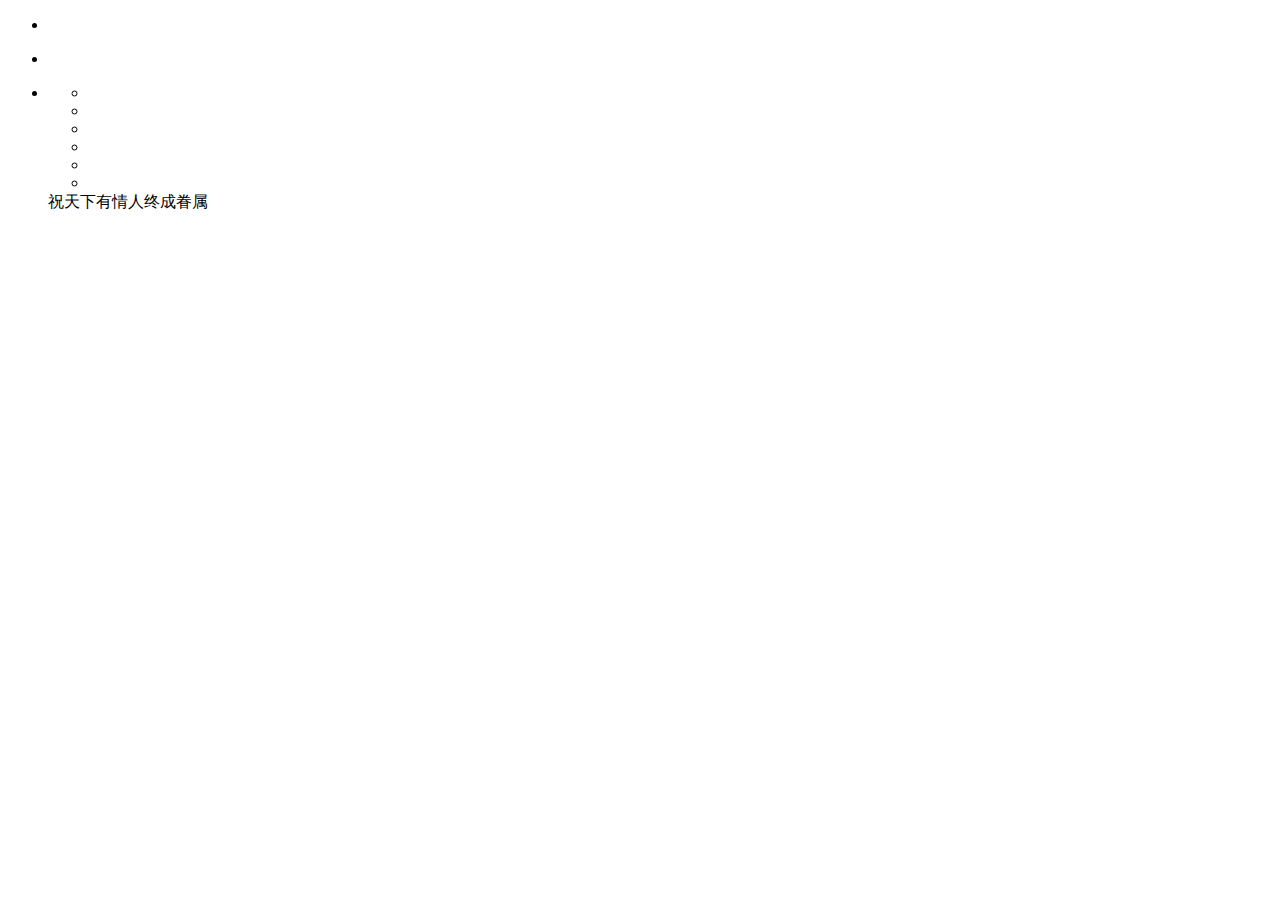
==== index.html @ ffb35e2f "c" ====
<!DOCTYPE html>
<html>
<head>
    <meta http-equiv="Content-type" content="text/html; charset=utf-8" />
    <title>fd</title>

    <link rel='stylesheet' href='css/55c16d94000109f300000000.css' />
    <link rel='stylesheet' href='css/55c16dab0001286100000000.css' />
    <link rel='stylesheet' href='css/55c16dc00001fa1a00000000.css' />
    <link rel='stylesheet' href='css/55c16dda0001113100000000.css' />

    <script type="text/javascript" src="js/55ac9a860001a6c500000000.js"></script>
    <script type="text/javascript" src="js/55ac9ea30001ace700000000.js"></script>
    <script type="text/javascript" src="js/55c16c910001e21b00000000.js"></script>

</head>

<body>
<div id='content'>
    <ul class='content-wrap'>
        <!-- 第一副画面 -->
        <li>
            <!-- 背景图 -->
            <div class="a_background">
                <div class="a_background_top"></div>
                <div class="a_background_middle"></div>
                <div class="a_background_botton"></div>
            </div>
            <!-- 云 -->
            <div class="cloudArea">
                <div class="cloud cloud1"></div>
                <div class="cloud cloud2"></div>
            </div>
            <!-- 太阳 -->
            <div id="sun"></div>
        </li>
        <!-- 第二副画面 -->
        <li>
            <!-- 背景图 -->
            <div class="b_background"></div>
            <div class="b_background_preload"></div>
            <!-- 商店 -->
            <div class="shop">
                <div class="door">
                    <div class="door-left"></div>
                    <div class="door-right"></div>
                </div>
                <!-- 灯 -->
                <div class="lamp"></div>
            </div>
            <!-- 鸟 -->
            <div class="bird"></div>
        </li>
        <!-- 第三副画面 -->
        <li>
            <!-- 背景图 -->
            <div class="c_background">
                <div class="c_background_top"></div>
                <div class="c_background_middle"></div>
                <div class="c_background_botton"></div>
            </div>
            <!-- 小女孩 -->
            <div class="girl"></div>
            <div class="bridge-bottom">
                <div class="water">
                    <div id="water1" class="water_1"></div>
                    <div id="water2" class="water_2"></div>
                    <div id="water3" class="water_3"></div>
                    <div id="water4" class="water_4"></div>
                </div>
            </div>
            <!-- 星星 -->
            <ul class="stars">
                <li class="stars1"></li>
                <li class="stars2"></li>
                <li class="stars3"></li>
                <li class="stars4"></li>
                <li class="stars5"></li>
                <li class="stars6"></li>
            </ul>
            <!-- 慕课网logo图 -->
            <div class="logo">祝天下有情人终成眷属</div>
            <div><a href="html/ani.html"></a></div>
        </li>
    </ul>
    <!-- 雪花 -->
    <div id="snowflake"></div>
    <!-- 小男孩 -->
    <div id="boy" class="charector"></div>
</div>


</body>
</html>
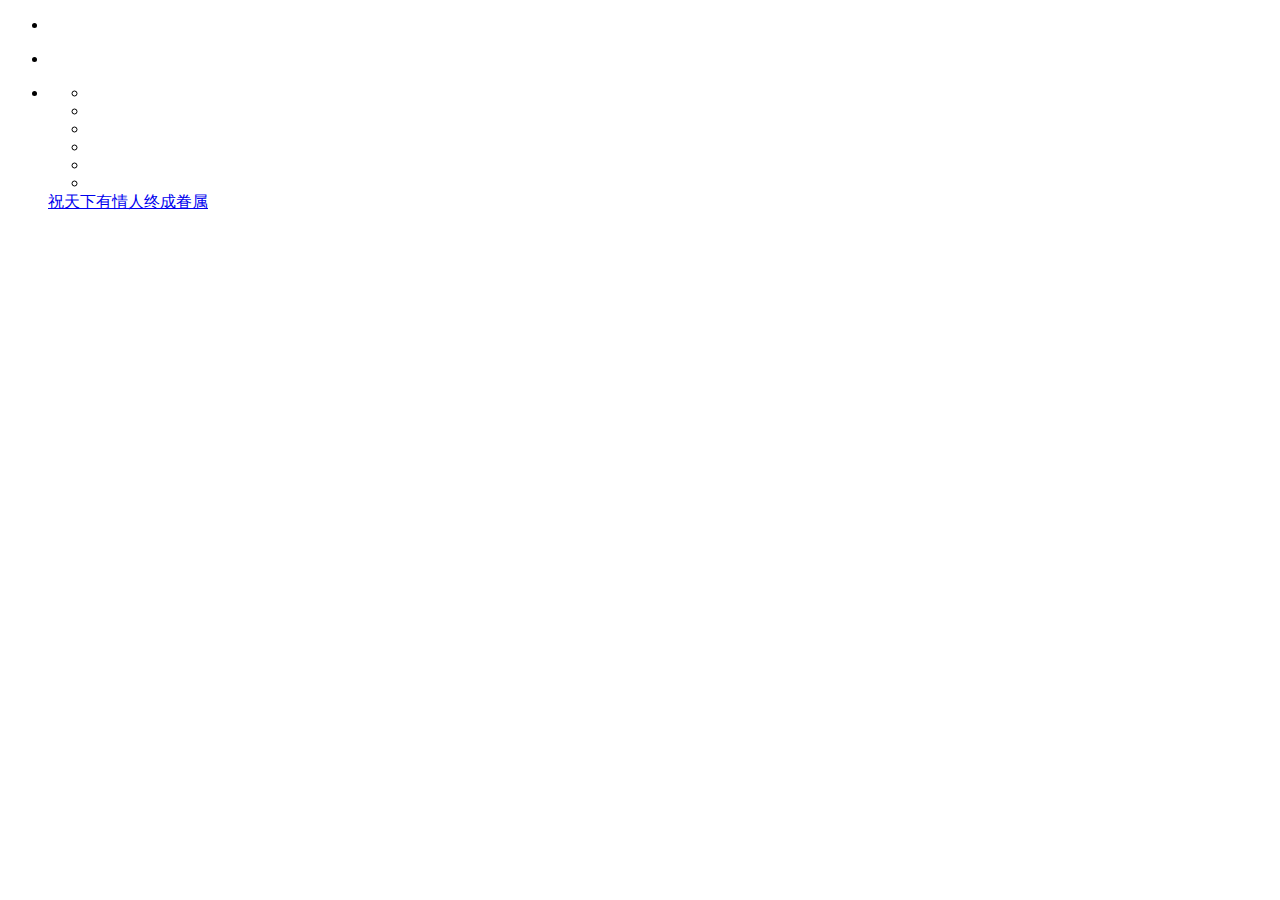
==== commit 30056222: "cc" ====
--- a/index.html
+++ b/index.html
@@ -79,8 +79,7 @@
                 <li class="stars6"></li>
             </ul>
             <!-- 慕课网logo图 -->
-            <div class="logo">祝天下有情人终成眷属</div>
-            <div><a href="html/ani.html"></a></div>
+            <div class="logo"><a href="html/ani.html">祝天下有情人终成眷属</a></div>
         </li>
     </ul>
     <!-- 雪花 -->
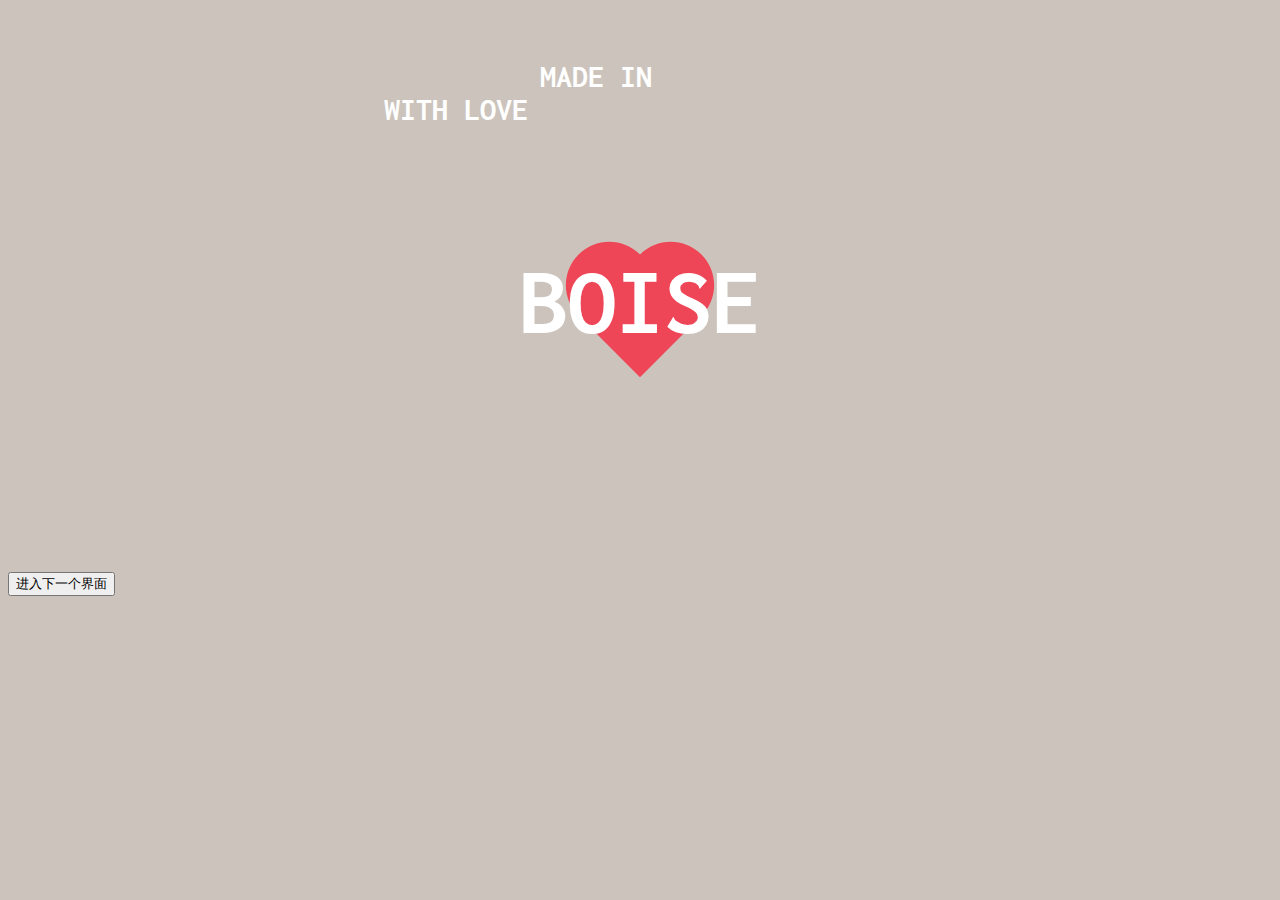
==== commit 9fa2283d: "添加文件" ====
--- a/index.html
+++ b/index.html
@@ -1,93 +1,48 @@
 <!DOCTYPE html>
-<html>
+<html lang="en">
 <head>
-    <meta http-equiv="Content-type" content="text/html; charset=utf-8" />
-    <title>fd</title>
+    <meta charset="UTF-8">
+    <meta http-equiv="X-UA-Compatible" content="IE=edge,chrome=1" />
+    <meta name="renderer" content="webkit" />
+    <meta name="viewport" content="width=device-width, initial-scale=1.0">
+    <meta property="og:image" content="http://cyrill.win/LoveWD/images/favicon.ico" />
+    <title>你好</title>
 
-    <link rel='stylesheet' href='css/55c16d94000109f300000000.css' />
-    <link rel='stylesheet' href='css/55c16dab0001286100000000.css' />
-    <link rel='stylesheet' href='css/55c16dc00001fa1a00000000.css' />
-    <link rel='stylesheet' href='css/55c16dda0001113100000000.css' />
+    <link rel="stylesheet" href="css/style.css" type="text/css">
+    <script src="js/prefixfree.min.js"></script>
+</head>
+<body>
 
-    <script type="text/javascript" src="js/55ac9a860001a6c500000000.js"></script>
-    <script type="text/javascript" src="js/55ac9ea30001ace700000000.js"></script>
-    <script type="text/javascript" src="js/55c16c910001e21b00000000.js"></script>
-
-</head>
-
-<body>
-<div id='content'>
-    <ul class='content-wrap'>
-        <!-- 第一副画面 -->
-        <li>
-            <!-- 背景图 -->
-            <div class="a_background">
-                <div class="a_background_top"></div>
-                <div class="a_background_middle"></div>
-                <div class="a_background_botton"></div>
-            </div>
-            <!-- 云 -->
-            <div class="cloudArea">
-                <div class="cloud cloud1"></div>
-                <div class="cloud cloud2"></div>
-            </div>
-            <!-- 太阳 -->
-            <div id="sun"></div>
-        </li>
-        <!-- 第二副画面 -->
-        <li>
-            <!-- 背景图 -->
-            <div class="b_background"></div>
-            <div class="b_background_preload"></div>
-            <!-- 商店 -->
-            <div class="shop">
-                <div class="door">
-                    <div class="door-left"></div>
-                    <div class="door-right"></div>
-                </div>
-                <!-- 灯 -->
-                <div class="lamp"></div>
-            </div>
-            <!-- 鸟 -->
-            <div class="bird"></div>
-        </li>
-        <!-- 第三副画面 -->
-        <li>
-            <!-- 背景图 -->
-            <div class="c_background">
-                <div class="c_background_top"></div>
-                <div class="c_background_middle"></div>
-                <div class="c_background_botton"></div>
-            </div>
-            <!-- 小女孩 -->
-            <div class="girl"></div>
-            <div class="bridge-bottom">
-                <div class="water">
-                    <div id="water1" class="water_1"></div>
-                    <div id="water2" class="water_2"></div>
-                    <div id="water3" class="water_3"></div>
-                    <div id="water4" class="water_4"></div>
-                </div>
-            </div>
-            <!-- 星星 -->
-            <ul class="stars">
-                <li class="stars1"></li>
-                <li class="stars2"></li>
-                <li class="stars3"></li>
-                <li class="stars4"></li>
-                <li class="stars5"></li>
-                <li class="stars6"></li>
-            </ul>
-            <!-- 慕课网logo图 -->
-            <div class="logo"><a href="html/ani.html">祝天下有情人终成眷属</a></div>
-        </li>
-    </ul>
-    <!-- 雪花 -->
-    <div id="snowflake"></div>
-    <!-- 小男孩 -->
-    <div id="boy" class="charector"></div>
+<div class="container bg">
+    <div class="hometown">
+        <div class="heart"></div>
+        <div id="top">Made in</div>
+        <div class="city">Boise</div>
+        <div id="bottom">With love</div>
+    </div>
 </div>
 
+<button id="btn1" type="button" >进入下一个界面</button>
 
+</div>
+<div style="text-align:center;clear:both">
+    <script src="/gg_bd_ad_720x90.js" type="text/javascript"></script>
+    <script src="/follow.js" type="text/javascript"></script>
+</div>
+<script src='js/jquery.js'></script>
+<script src='js/jquery.lettering.js'></script>
+
+<script src="js/index.js"></script>
+
+<script>
+
+    window.onload = function () {
+        var aBtn = document.getElementById("btn1");
+        aBtn.onclick = function () {
+            window.location.href="ani.html";
+        }
+    };
+
+</script>
 </body>
-</html>+</html>
--- a/css/style.css
+++ b/css/style.css
@@ -0,0 +1,177 @@
+@import url(http://fonts.googleapis.com/css?family=Inconsolata:400,700);
+@import url(http://fonts.googleapis.com/css?family=Hammersmith+One);
+
+body {
+  background-color: #ccc4bc;
+}
+.container {
+  width: 512px;
+  height: 512px;
+  margin: auto;
+  margin-top: 60px;
+}
+
+.heart {
+  z-index: 1;
+  width: 150px;
+  height: 150px;
+  position: absolute;
+  top: 50%;
+  margin-top: -75px;
+  left: 50%;
+  margin-left: -75px;
+  background-size: 100%;
+  background-repeat: no-repeat;
+  background-image:url("[data-uri]");
+}
+.hometown {
+  font-family:'Inconsolata', sans-serif;
+  font-weight: bold;
+  font-size: 2.0em;
+  text-transform: uppercase;
+  position: relative;
+  z-index: 1;
+  width: 512px;
+  height: 512px;
+  color: #FFF;
+}
+#top {
+  width: 200px;
+  margin: auto;
+  position: relative;
+}
+#top span {
+  height: 350px;
+  position: absolute;
+  width: 20px;
+  left: 50%;
+  margin-left: -10px;
+  top: 110px;
+}
+.char1 {
+	transform: rotate(-36deg);
+}
+.char2 {
+	transform: rotate(-24deg);
+}
+.char3 {
+	transform: rotate(-12deg);
+}
+.char4 {
+	transform: rotate(0deg);
+}
+.char5 {
+	transform: rotate(12deg);
+}
+.char6 {
+	transform: rotate(24deg);
+}
+.char7 {
+	transform: rotate(36deg);
+}
+
+
+#bottom span {
+  height: 350px;
+  line-height: 700px;
+  position: absolute;
+  width: 20px;
+  left: 50%;
+  margin-left: -10px;
+  top: 10px;
+}
+
+#bottom .char1 {
+	transform: rotate(36deg);
+}
+#bottom .char2 {
+	transform: rotate(27deg);
+}
+#bottom .char3 {
+	transform: rotate(18deg);
+}
+#bottom .char4 {
+	transform: rotate(9deg);
+}
+#bottom .char5 {
+	transform: rotate(0deg);
+}
+#bottom .char6 {
+	transform: rotate(-9deg);
+}
+#bottom .char7 {
+	transform: rotate(-18deg);
+}
+#bottom .char8 {
+	transform: rotate(-27deg);
+}
+#bottom .char9 {
+	transform: rotate(-36deg);
+}
+
+
+.city {
+  /*font-family:"Hammersmith One";*/
+  display: inline-block;
+  width: 100%;
+  height: 300px;
+  padding-top: 45px;
+  text-align: center;
+  font-size: 3.0em;
+  z-index: 100;
+  position: absolute;
+  top: 50%;
+  margin-top: -110px;
+}
+
+
+.heart {
+  animation: HEARTBEAT 2.5s infinite;
+}
+#top span {
+  animation: BOUNCE 2.5s infinite;
+}
+
+@keyframes HEARTBEAT {
+  0% {
+    transform: scale(1);
+  }
+  5% {
+    transform: scale(1.3);
+  }
+  10% {
+    transform: scale(1.1);
+  }
+  15% {
+    transform: scale(1.5);
+  }
+  50% {
+    transform: scale(1);
+  }
+  100% {
+    transform: scale(1);
+  }
+}
+@keyframes BOUNCE {
+  0% {
+    top: 110px;
+  }
+  10% {
+    top: 80px;
+  }
+  15% {
+    top: 85px;
+  }
+  20% {
+    top: 70px;
+  }
+  75% {
+    top: 110px;
+  }
+  100% {
+    top: 110px;
+  }
+}
+
+
+
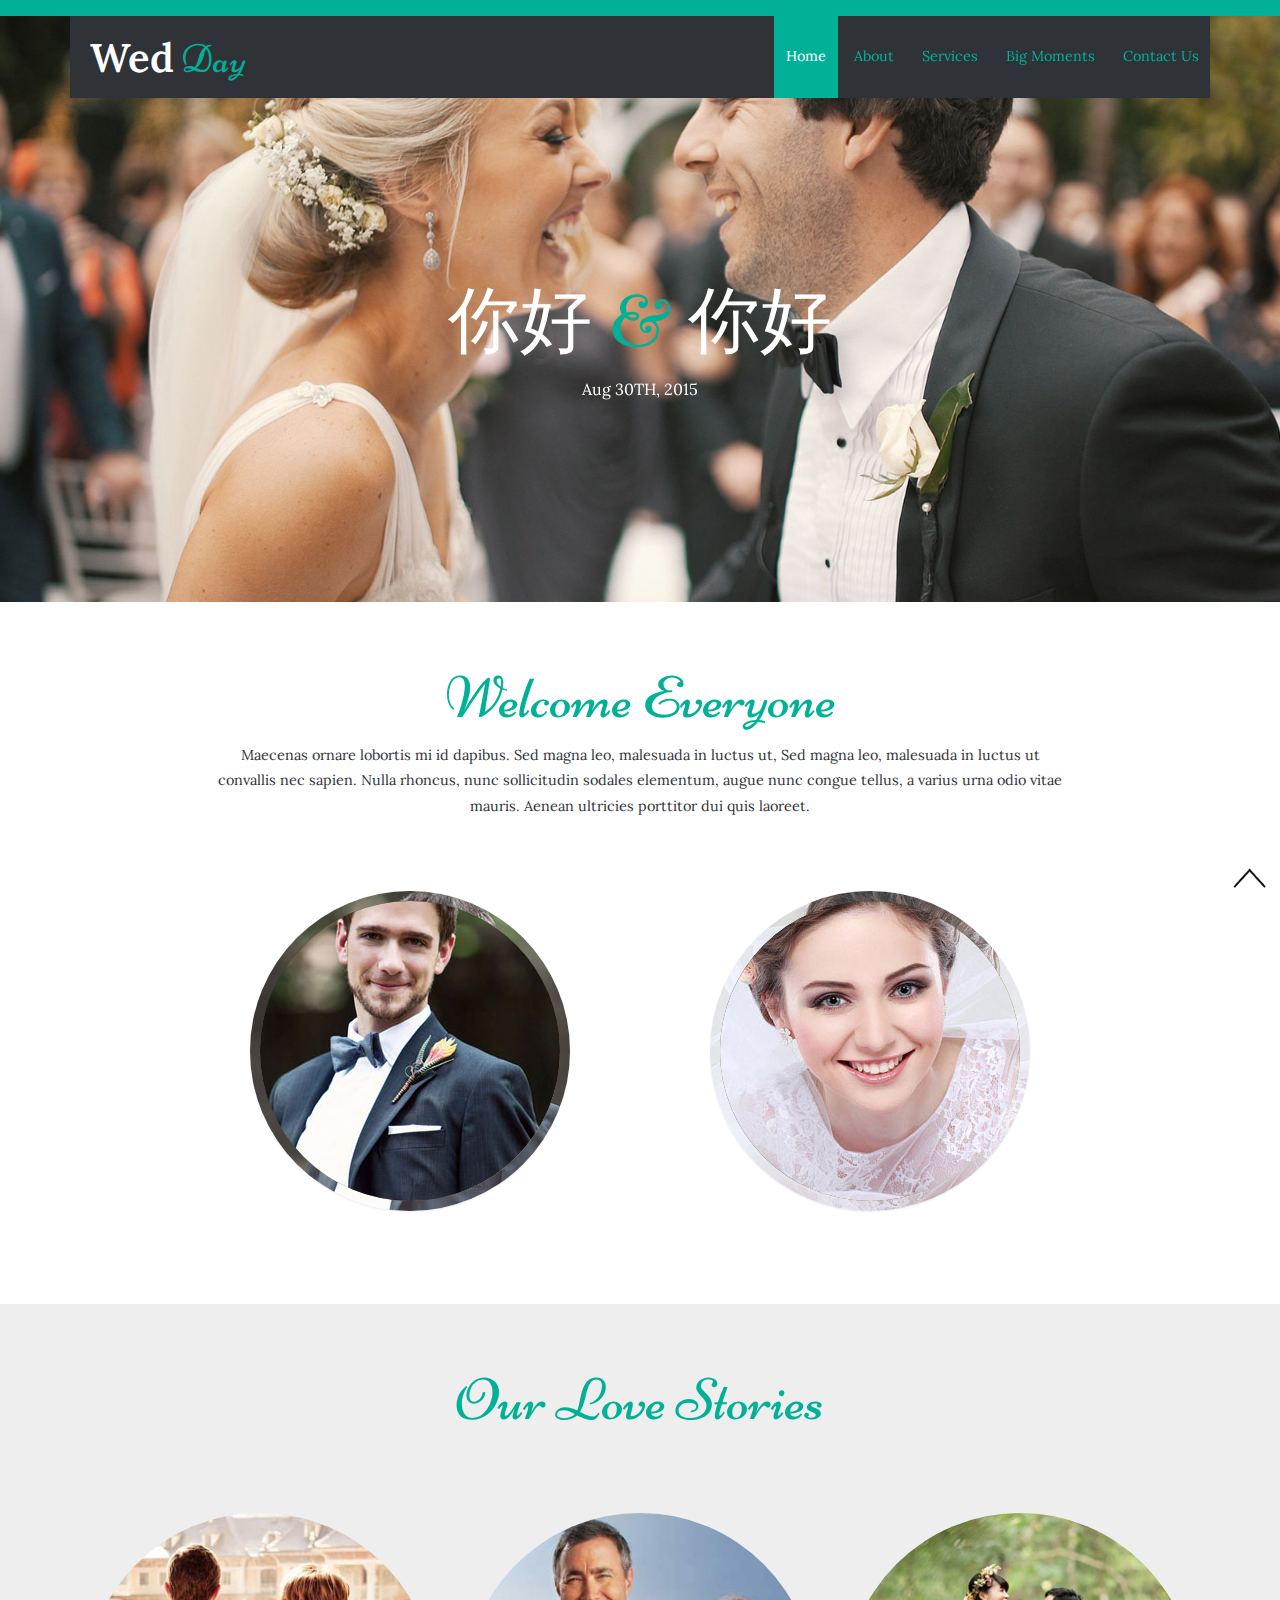
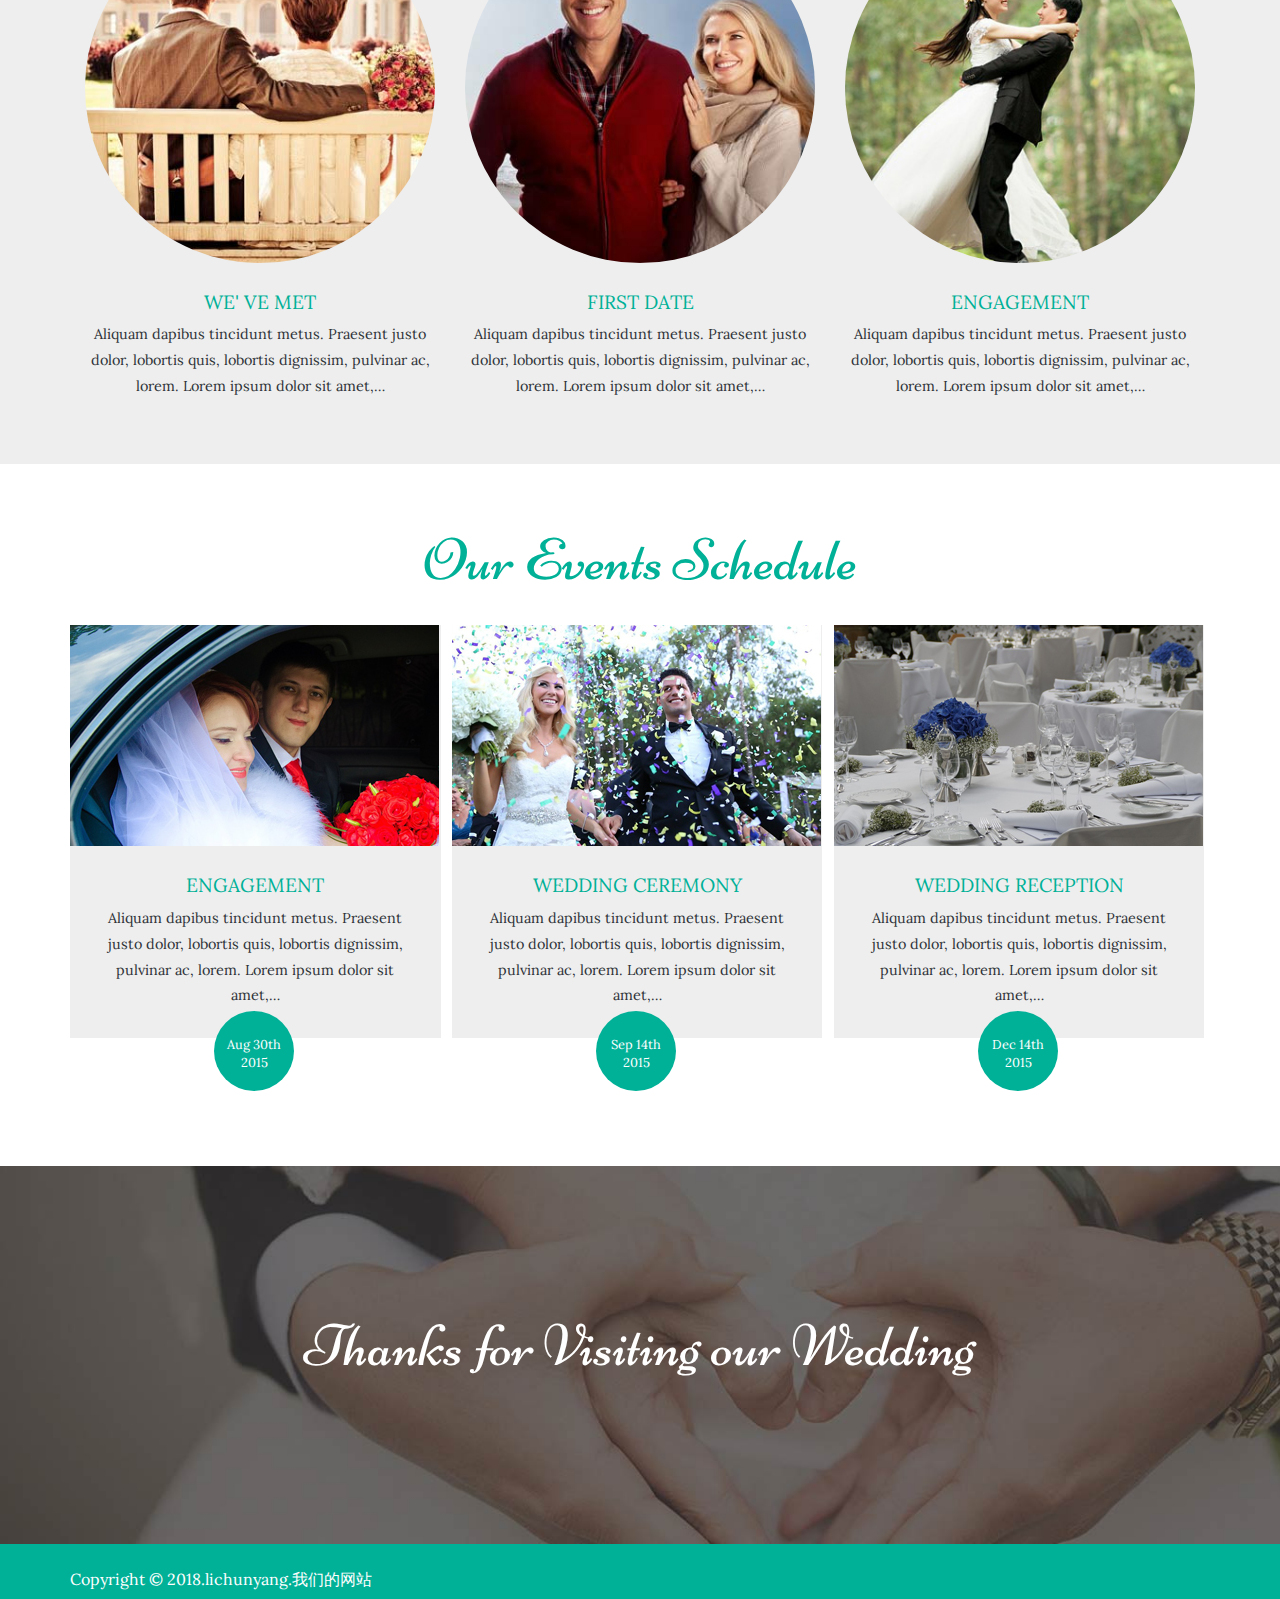
==== commit d743952f: "change" ====
--- a/index.html
+++ b/index.html
@@ -1,48 +1,234 @@
-<!DOCTYPE html>
-<html lang="en">
-<head>
-    <meta charset="UTF-8">
-    <meta http-equiv="X-UA-Compatible" content="IE=edge,chrome=1" />
-    <meta name="renderer" content="webkit" />
-    <meta name="viewport" content="width=device-width, initial-scale=1.0">
-    <meta property="og:image" content="http://cyrill.win/LoveWD/images/favicon.ico" />
-    <title>你好</title>
-
-    <link rel="stylesheet" href="css/style.css" type="text/css">
-    <script src="js/prefixfree.min.js"></script>
-</head>
-<body>
-
-<div class="container bg">
-    <div class="hometown">
-        <div class="heart"></div>
-        <div id="top">Made in</div>
-        <div class="city">Boise</div>
-        <div id="bottom">With love</div>
-    </div>
-</div>
-
-<button id="btn1" type="button" >进入下一个界面</button>
-
-</div>
-<div style="text-align:center;clear:both">
-    <script src="/gg_bd_ad_720x90.js" type="text/javascript"></script>
-    <script src="/follow.js" type="text/javascript"></script>
-</div>
-<script src='js/jquery.js'></script>
-<script src='js/jquery.lettering.js'></script>
-
-<script src="js/index.js"></script>
-
-<script>
-
-    window.onload = function () {
-        var aBtn = document.getElementById("btn1");
-        aBtn.onclick = function () {
-            window.location.href="ani.html";
-        }
-    };
-
-</script>
-</body>
-</html>
+<!DOCTYPE HTML>
+<html>
+<head>
+<title>Home</title>
+<meta name="viewport" content="width=device-width, initial-scale=1">
+<meta http-equiv="Content-Type" content="text/html; charset=utf-8" />
+<meta name="keywords" content="Wed Day Responsive web template, Bootstrap Web Templates, Flat Web Templates, Andriod Compatible web template, 
+Smartphone Compatible web template, free webdesigns for Nokia, Samsung, LG, SonyErricsson, Motorola web design" />
+<script type="applijewelleryion/x-javascript"> addEventListener("load", function() { setTimeout(hideURLbar, 0); }, false); function hideURLbar(){ window.scrollTo(0,1); } </script>
+<link href="css/bootstrap.css" rel='stylesheet' type='text/css' />
+<!-- Custom Theme files -->
+<link href="css/style.css" rel='stylesheet' type='text/css' />	
+<script src="js/jquery-1.11.1.min.js"></script>
+<!--webfonts-->
+  <link href='http://fonts.useso.com/css?family=Lora:400,400italic|Niconne' rel='stylesheet' type='text/css'>
+<!--//webfonts-->
+</head>
+<body>
+<!--start-home-->
+<!-- header -->	
+	<div class="header" id="home">
+
+	</div>
+<!-- //header -->
+<!-- banner -->
+<div class="banner">
+		<div class="container">
+			<div class="banner-navigation">
+					<div class="logo">
+						<a href="index.html"><h1>Wed<span> Day</span></h1></a>
+					</div>
+					<span class="menu"></span>
+						<div class="top-menu">
+								<ul class="nav">
+									<li class="hvr-sweep-to-bottom cap"><a href="index.html">Home</a></li>
+									<li class="hvr-sweep-to-bottom"><a href="about.html">About</a></li>
+									<li class="hvr-sweep-to-bottom"><a href="typography.html">Services</a></li>
+									<li class="hvr-sweep-to-bottom"><a href="moments.html">Big Moments</a></li>
+									<li class="hvr-sweep-to-bottom"><a href="contact.html">Contact Us</a></li>
+								</ul>
+								<div class="clearfix"></div>
+						</div>
+					<!--script-for-menu-->
+								<script>
+									$("span.menu").click(function(){
+										$(".top-menu ul").slideToggle("slow" , function(){
+										});
+									});
+								</script>
+					<!--script-for-menu-->
+
+				<div class="clearfix"></div>
+			</div>
+				<div  id="top" class="callbacks_container">
+					<ul class="rslides" id="slider4">
+							<li>
+								<div class="banner-info">
+									<h3>你好 <lable>&</lable> 你好</h3>
+									<p>Aug 30TH, 2015</p>
+								</div>
+							</li>
+							<!--<li>-->
+								<!--<div class="banner-info">-->
+								<!---->
+									<!--<h3>David <lable>&</lable> Mary</h3>-->
+									<!--<p>Nov 10TH, 2015</p>-->
+								<!--</div>-->
+							<!--</li>-->
+							<!--<li>-->
+								<!--<div class="banner-info">-->
+									<!--<h3>Adams <lable>&</lable> Eve</h3>-->
+									<!--<p>Mar 30TH, 2016</p>-->
+								<!--</div>								-->
+							<!--</li>-->
+						 </ul>
+					</div>
+					<!--- banner Slider starts Here --->
+	  			<script src="js/responsiveslides.min.js"></script>
+			 <script>
+			    // You can also use "$(window).load(function() {"
+			    $(function () {
+			      // Slideshow 4
+			      $("#slider4").responsiveSlides({
+			        auto: true,
+			        pager: true,
+			        nav: true,
+			        speed: 500,
+			        namespace: "callbacks",
+			        before: function () {
+			          $('.events').append("<li>before event fired.</li>");
+			        },
+			        after: function () {
+			          $('.events').append("<li>after event fired.</li>");
+			        }
+			      });
+			
+			    });
+			  </script>
+			<!----//End-slider-script---->
+		</div>
+	</div>
+<!--//banner-->
+	<!--/welcome-->
+	<div class="welcome-section">
+		<div class="container">
+		   <h2>Welcome Everyone</h2>
+		   <p>Maecenas ornare lobortis mi id dapibus. Sed magna leo, malesuada in luctus ut, Sed magna leo, malesuada in luctus ut convallis nec sapien. Nulla rhoncus, nunc sollicitudin sodales elementum, augue nunc congue tellus, a varius urna odio vitae mauris. Aenean ultricies porttitor dui quis laoreet.</p>
+			<div class="welcome-grids">
+			<ul class="ch-grid">
+					<li>
+						<div class="col-md-6 ch-item ch-img-1">				
+							<div class="ch-info-wrap">
+								<div class="ch-info">
+									<div class="ch-info-front ch-img-1"></div>
+									<div class="ch-info-back">
+										<h4>Michael</h4>
+										<h5>Groom</h5>
+									</div>	
+								</div>
+							</div>
+						</div>
+					</li>
+					<li>
+						<div class="col-md-6 ch-item ch-img-2">
+							<div class="ch-info-wrap">
+								<div class="ch-info">
+									<div class="ch-info-front ch-img-2"></div>
+									<div class="ch-info-back">
+										<h4>Annie</h4>
+										<h5>Bride</h5>
+									</div>
+								</div>
+							</div>
+						</div>
+					</li>
+				</ul>
+				<div class="clearfix"></div>
+			</div>
+		</div>
+	</div>
+	<div class="story-section">
+		<div class="container">
+		       <h3>Our Love Stories</h3>
+			<div class="story-grids">
+				<div class="col-md-4 story-grid">
+					 <img src="images/story1.jpg" class="img-responsive" alt="" />
+					 <h4>WE' VE MET</h4>
+					<p>Aliquam dapibus tincidunt metus. Praesent justo dolor, lobortis quis, lobortis dignissim, pulvinar ac, lorem. Lorem ipsum dolor sit amet,…</p>
+				</div>
+				<div class="col-md-4 story-grid">
+					 <img src="images/story2.jpg" class="img-responsive" alt="" />
+					 <h4>FIRST DATE</h4>
+					<p>Aliquam dapibus tincidunt metus. Praesent justo dolor, lobortis quis, lobortis dignissim, pulvinar ac, lorem. Lorem ipsum dolor sit amet,…</p>
+				</div>
+				<div class="col-md-4 story-grid">
+					 <img src="images/story3.jpg" class="img-responsive" alt="" />
+					 <h4>ENGAGEMENT</h4>
+					<p>Aliquam dapibus tincidunt metus. Praesent justo dolor, lobortis quis, lobortis dignissim, pulvinar ac, lorem. Lorem ipsum dolor sit amet,…</p>
+				</div>
+				<div class="clearfix"></div>
+		   </div>
+		</div>
+	</div>
+<!--/event-section-->
+       <div class="event-section">
+		<div class="container">
+		    <h3>Our Events Schedule</h3>
+			<div class="event-grids">
+				<div class="col-md-4 event-grid">
+					 <img src="images/e1.jpg" class="img-responsive" alt="" />
+					 <h4>ENGAGEMENT</h4>
+					<p>Aliquam dapibus tincidunt metus. Praesent justo dolor, lobortis quis, lobortis dignissim, pulvinar ac, lorem. Lorem ipsum dolor sit amet,…</p>
+					<span class="event-date">Aug 30th <span class="event-year">2015</span></span>
+				</div>
+				<div class="col-md-4 event-grid">
+					 <img src="images/e2.jpg" class="img-responsive" alt="" />
+					 <h4>WEDDING CEREMONY</h4>
+					<p>Aliquam dapibus tincidunt metus. Praesent justo dolor, lobortis quis, lobortis dignissim, pulvinar ac, lorem. Lorem ipsum dolor sit amet,…</p>
+					<span class="event-date">Sep 14th <span class="event-year">2015</span></span>
+				</div>
+				<div class="col-md-4 event-grid lost">
+					 <img src="images/e3.jpg" class="img-responsive" alt="" />
+					 <h4>WEDDING RECEPTION</h4>
+					<p>Aliquam dapibus tincidunt metus. Praesent justo dolor, lobortis quis, lobortis dignissim, pulvinar ac, lorem. Lorem ipsum dolor sit amet,…</p>
+					<span class="event-date">Dec 14th <span class="event-year">2015</span></span>
+				</div>
+				<div class="clearfix"></div>
+		   </div>
+		</div>
+	</div>
+<!--/bottom-section-->
+	<div class="bottom-section">
+		<div class="container">
+		    <h3>Thanks for Visiting our Wedding</h3>
+		</div>
+	</div>
+<!--footer-->
+	<div class="footer">
+		  <div class="container">
+			 <div class="copy">
+		              <p>Copyright &copy; 2018.lichunyang.我们的网站</a></p>
+		      </div>
+			<div class="clearfix"></div>
+		 </div>
+	 </div>
+			<!--start-smoth-scrolling-->
+			<script type="text/javascript">
+								jQuery(document).ready(function($) {
+									$(".scroll").click(function(event){		
+										event.preventDefault();
+										$('html,body').animate({scrollTop:$(this.hash).offset().top},1000);
+									});
+								});
+								</script>
+							<!--start-smoth-scrolling-->
+						<script type="text/javascript">
+									$(document).ready(function() {
+										/*
+										var defaults = {
+								  			containerID: 'toTop', // fading element id
+											containerHoverID: 'toTopHover', // fading element hover id
+											scrollSpeed: 1200,
+											easingType: 'linear' 
+								 		};
+										*/
+										
+										$().UItoTop({ easingType: 'easeOutQuart' });
+										
+									});
+								</script>
+		<a href="#home" id="toTop" class="scroll" style="display: block;"> <span id="toTopHover" style="opacity: 1;"> </span></a>
+
+</body>
+</html>--- a/css/style.css
+++ b/css/style.css
@@ -1,177 +1,2495 @@
-@import url(http://fonts.googleapis.com/css?family=Inconsolata:400,700);
-@import url(http://fonts.googleapis.com/css?family=Hammersmith+One);
-
-body {
-  background-color: #ccc4bc;
-}
-.container {
-  width: 512px;
-  height: 512px;
-  margin: auto;
-  margin-top: 60px;
-}
-
-.heart {
-  z-index: 1;
-  width: 150px;
-  height: 150px;
-  position: absolute;
-  top: 50%;
-  margin-top: -75px;
-  left: 50%;
-  margin-left: -75px;
-  background-size: 100%;
-  background-repeat: no-repeat;
-  background-image:url("[data-uri]");
-}
-.hometown {
-  font-family:'Inconsolata', sans-serif;
-  font-weight: bold;
-  font-size: 2.0em;
-  text-transform: uppercase;
-  position: relative;
-  z-index: 1;
-  width: 512px;
-  height: 512px;
-  color: #FFF;
-}
-#top {
-  width: 200px;
-  margin: auto;
-  position: relative;
-}
-#top span {
-  height: 350px;
-  position: absolute;
-  width: 20px;
-  left: 50%;
-  margin-left: -10px;
-  top: 110px;
-}
-.char1 {
-	transform: rotate(-36deg);
-}
-.char2 {
-	transform: rotate(-24deg);
-}
-.char3 {
-	transform: rotate(-12deg);
-}
-.char4 {
-	transform: rotate(0deg);
-}
-.char5 {
-	transform: rotate(12deg);
-}
-.char6 {
-	transform: rotate(24deg);
-}
-.char7 {
-	transform: rotate(36deg);
-}
-
-
-#bottom span {
-  height: 350px;
-  line-height: 700px;
-  position: absolute;
-  width: 20px;
-  left: 50%;
-  margin-left: -10px;
-  top: 10px;
-}
-
-#bottom .char1 {
-	transform: rotate(36deg);
-}
-#bottom .char2 {
-	transform: rotate(27deg);
-}
-#bottom .char3 {
-	transform: rotate(18deg);
-}
-#bottom .char4 {
-	transform: rotate(9deg);
-}
-#bottom .char5 {
-	transform: rotate(0deg);
-}
-#bottom .char6 {
-	transform: rotate(-9deg);
-}
-#bottom .char7 {
-	transform: rotate(-18deg);
-}
-#bottom .char8 {
-	transform: rotate(-27deg);
-}
-#bottom .char9 {
-	transform: rotate(-36deg);
-}
-
-
-.city {
-  /*font-family:"Hammersmith One";*/
-  display: inline-block;
-  width: 100%;
-  height: 300px;
-  padding-top: 45px;
-  text-align: center;
-  font-size: 3.0em;
-  z-index: 100;
-  position: absolute;
-  top: 50%;
-  margin-top: -110px;
-}
-
-
-.heart {
-  animation: HEARTBEAT 2.5s infinite;
-}
-#top span {
-  animation: BOUNCE 2.5s infinite;
-}
-
-@keyframes HEARTBEAT {
-  0% {
-    transform: scale(1);
-  }
-  5% {
-    transform: scale(1.3);
-  }
-  10% {
-    transform: scale(1.1);
-  }
-  15% {
-    transform: scale(1.5);
-  }
-  50% {
-    transform: scale(1);
-  }
-  100% {
-    transform: scale(1);
-  }
-}
-@keyframes BOUNCE {
-  0% {
-    top: 110px;
-  }
-  10% {
-    top: 80px;
-  }
-  15% {
-    top: 85px;
-  }
-  20% {
-    top: 70px;
-  }
-  75% {
-    top: 110px;
-  }
-  100% {
-    top: 110px;
-  }
-}
-
-
-
+/*--
+Author: W3layouts
+Author URL: http://w3layouts.com
+License: Creative Commons Attribution 3.0 Unported
+License URL: http://creativecommons.org/licenses/by/3.0/
+--*/
+html, body{
+font-family: 'Lora', serif;
+	font-size: 100%;
+	background: #FFf;
+}
+body a,.grid_1,plan_1,plan_1.one,plan_1.two,i.icon1, i.icon2, i.icon3, i.icon4, i.icon5, i.icon6 {
+	transition:0.5s all;
+	-webkit-transition:0.5s all;
+	-moz-transition:0.5s all;
+	-o-transition:0.5s all;
+	-ms-transition:0.5s all;
+}
+a:hover{
+ text-decoration:none;
+}
+input[type="button"],input[type="submit"],li.parallelogram{
+	transition:0.5s all;
+	-webkit-transition:0.5s all;
+	-moz-transition:0.5s all;
+	-o-transition:0.5s all;
+	-ms-transition:0.5s all;
+}
+h1,h2,h3,h4,h5,h6{
+	margin:0;			   
+}	
+p{
+	margin:0;
+}
+ul{
+	margin:0;
+	padding:0;
+}
+label{
+	margin:0;
+}
+.logo {
+	float:left;
+}
+.logo a h1{
+ color:#fff;	
+ font-size:2.5em;
+ padding: 0.5em 0.3em 0 0.5em;
+ font-weight:600;
+ font-family: 'Lora', serif;
+ }
+.logo  a h1:hover{
+ color:#fff;	
+ text-decoration:none;
+}
+.logo  a h1 span{
+ color:#00b198;
+ font-family: 'Niconne', cursive;
+ font-weight:400;
+}
+/*-- header --*/
+.header{
+	background: #00b198;
+	padding:0.5em 0;
+}
+.header-left{
+	float:left;
+}
+.header-left a{
+	display:block;
+}
+.header-right {
+  float: right;
+  width: 18%;
+}
+.header-right ul{
+	padding: .4em 0 0;
+	margin:0;
+}
+.header-right ul li{
+	display:inline-block;
+}
+.header-right h6{
+   float: left;
+  font-size: 0.9em;
+  color: #fff;
+  margin-top: 1.1em;
+}
+ul.f-icons{
+ float:right;
+}
+.header-right ul li a.facebook,.header-right ul li a.p,.header-right ul li a.twitter{
+	background: url(../images/icons.png) no-repeat 0px 0px;
+	display:inline-block;
+	height: 30px;
+	width: 30px;
+}
+.header-right ul li a.p{
+	background: url(../images/icons.png) no-repeat -30px 0px;
+}
+.header-right ul li a.twitter{
+	background: url(../images/icons.png) no-repeat -60px 0px;
+}
+form.navbar-form.navbar-right {
+  padding: 0;
+}
+.header-right ul li a.facebook:hover,.header-right ul li a:hover.p,.header-right ul li a.twitter:hover{
+  transform: rotateY(360deg);
+  -webkit-transform: rotateY(360deg);
+  -moz-transform: rotateY(360deg);
+  -o-transform: rotateY(360deg);
+  -webkit-transition: 0.8s;
+  -moz-transition: 0.8s;
+  -o-transition: 0.8s;
+  }
+/*-- banner --*/
+.form-control,.btn {
+  border-radius: inherit !important;
+}
+/* Sweep To Bottom */
+.hvr-sweep-to-bottom {
+  display: inline-block;
+  vertical-align: middle;
+  -webkit-transform: translateZ(0);
+  transform: translateZ(0);
+  box-shadow: 0 0 1px rgba(0, 0, 0, 0);
+  -webkit-backface-visibility: hidden;
+  backface-visibility: hidden;
+  -moz-osx-font-smoothing: grayscale;
+  position: relative;
+  -webkit-transition-property: color;
+  transition-property: color;
+  -webkit-transition-duration: 0.3s;
+  transition-duration: 0.3s;
+}
+.hvr-sweep-to-bottom:before {
+  content: "";
+  position: absolute;
+  z-index: -1;
+  top: 0;
+  left: 0;
+  right: 0;
+  bottom: 0;
+  background: #00B198;
+  -webkit-transform: scaleY(0);
+  transform: scaleY(0);
+  -webkit-transform-origin: 50% 0;
+  transform-origin: 50% 0;
+  -webkit-transition-property: transform;
+  transition-property: transform;
+  -webkit-transition-duration: 0.3s;
+  transition-duration: 0.3s;
+  -webkit-transition-timing-function: ease-out;
+  transition-timing-function: ease-out;
+}
+.hvr-sweep-to-bottom:hover, .hvr-sweep-to-bottom:focus, .hvr-sweep-to-bottom:active {
+  color: white;
+}
+.hvr-sweep-to-bottom:hover:before, .hvr-sweep-to-bottom:focus:before, .hvr-sweep-to-bottom:active:before {
+  -webkit-transform: scaleY(1);
+  transform: scaleY(1);
+}
+/* //Sweep To Bottom */
+.logo1 a{
+	display:block;
+}
+input.form-control {
+  border: none;
+}
+a.sign {
+   background: #2F3338;
+  padding: 0.5em 1em;
+  outline: none;
+  border: none;
+  color: #fff;
+  -webkit-appearance: none;
+  border-radius: 0.3em;
+  -webkit-border-radius: 0.3em;
+  -moz-border-radius: 0.3em;
+  -o-border-radius: 0.3em;
+   font-size: 0.86em;
+  display: inline-block;
+  margin-top: 0.3em;
+ }
+.banner{
+  background: url(../images/bg.jpg) no-repeat 0px 0px;
+  background-size: cover;
+  -webkit-background-size: cover;
+  -moz-background-size: cover;
+  -o-background-size: cover;
+  -ms-background-size: cover;
+  min-height: 722px;
+}
+.banner-navigation {
+  background-color: #2F3338;
+}
+.top-menu{
+	float:right;
+	margin-right: -1px;
+}
+.top-menu span{
+	display:none;
+}
+.top-menu ul{
+	padding:0;
+	margin:0;
+}
+.top-menu ul li{
+	display: inline-block;
+}
+.top-menu ul li a{
+	font-size: 0.9em;
+	 color: #00B198;
+	text-decoration:none;
+	padding:30px 12px 31px;
+	transition:.5s all;
+	-webkit-transition:.5s all;
+	-moz-transition:.5s all;
+	-o-transition:.5s all;
+	-ms-transition:.5s all;
+}
+.top-menu ul li.cap a{
+	text-decoration:none;
+	  background: #00B198;
+	color:#fff;
+}
+.top-menu ul li a:hover{
+	color:#fff;
+}
+.banner-bottom,.peoples,.news{
+	padding:4em 0;
+}
+
+@media only screen and (max-width : 768px) {
+	span.menu {
+	  width: 35px;
+	  height: 35px;
+	  background: url(../images/nav.png)no-repeat 0px 0px;
+	  display: inline-block;
+	  float: right;
+	  cursor: pointer;
+	   margin: 1.3em 1em;
+	}
+	.top-menu {
+		float: none;
+		margin-top: 0em;
+	}
+	.top-menu ul.nav{
+		display:none;
+	}
+	.top-menu  ul.nav li {
+		display:block;
+		margin-right:0;
+	}
+	.top-menu  span.menu{
+		display:block;
+	}
+	.top-menu  ul{
+	  margin: 60px 0;
+	  padding: 2% 0;
+	  z-index: 999;
+	  position: absolute;
+	  width: 96%;
+	  background: rgba(47, 51, 56, 0.88);
+	 text-align: center;
+	   z-index: 99999;
+	}
+	.top-menu ul.nav li  a{
+	  padding: 0.5em;
+	  font-weight: 400;
+	  font-size:0.9em;
+	  float:none;	
+	 }
+}
+/*----start-home---*/
+
+#slider2,
+#slider3 {
+  box-shadow: none;
+  -moz-box-shadow: none;
+  -webkit-box-shadow: none;
+  margin: 0 auto;
+}
+.rslides_tabs li:first-child {
+  margin-left: 0;
+}
+.rslides_tabs .rslides_here a {
+  background: rgba(255,255,255,.1);
+  color: #fff;
+  font-weight: bold;
+}
+.events {
+  list-style: none;
+}
+.callbacks_container {
+  position: relative;
+  float: left;
+  width: 100%;
+}
+.callbacks {
+  position: relative;
+  list-style: none;
+  overflow: hidden;
+  width: 100%;
+  padding: 0;
+  margin: 0;
+}
+.callbacks li {
+  position: absolute;
+  width: 100%;
+}
+.callbacks img {
+  position: relative;
+  z-index: 1;
+  height: auto;
+  border: 0;
+}
+.callbacks .caption {
+	display: block;
+	position: absolute;
+	z-index: 2;
+	font-size: 20px;
+	text-shadow: none;
+	color: #fff;
+	left: 0;
+	right: 0;
+	padding: 10px 20px;
+	margin: 0;
+	max-width: none;
+	top: 10%;
+	text-align: center;
+}
+.callbacks_nav {
+  	  position: absolute;
+  -webkit-tap-highlight-color: rgba(0,0,0,0);
+  top: 56%;
+  left: 0;
+  opacity: 0.7;
+  z-index: 3;
+  text-indent: -9999px;
+  overflow: hidden;
+  text-decoration: none;
+  height: 80px;
+  width: 40px;
+  background: transparent url("../images/arrows.png") no-repeat left top;
+    margin-top: 4%;
+	  display: none;
+}
+ .callbacks_nav:hover{
+  	opacity: 0.5;
+  }
+.callbacks_nav.next {
+  left: auto;
+    background-position: right top;
+   left: 624px;
+ }
+ .callbacks_nav.prev {
+	right: auto;
+	background-position:left top;
+	  left:573px;
+}
+#slider3-pager a {
+  display: inline-block;
+}
+#slider3-pager span{
+  float: left;
+}
+#slider3-pager span{
+	width:100px;
+	height:15px;
+	background:#fff;
+	display:inline-block;
+	border-radius:30em;
+	opacity:0.6;
+}
+#slider3-pager .rslides_here a {
+  background: #FFF;
+  border-radius:30em;
+  opacity:1;
+}
+#slider3-pager a {
+  padding: 0;
+}
+#slider3-pager li{
+	display:inline-block;
+}
+.rslides {
+  position: relative;
+  list-style: none;
+  overflow: hidden;
+  width: 100%;
+  padding: 0;
+}
+.rslides li {
+  -webkit-backface-visibility: hidden;
+  position: absolute;
+  display:none;
+  width: 100%;
+  left: 0;
+  top: 0;
+}
+.rslides li{
+  position: relative;
+  display: block;
+  float: left;
+}
+.rslides img {
+  height: auto;
+  border: 0;
+  }
+.callbacks_tabs{
+ list-style: none;
+  position: absolute;
+  bottom: -13%;
+  z-index: 999;
+  left: 44%;
+  padding: 0;
+  margin: 0;
+  display: block;
+}
+.slider-top span{
+	font-weight:700;
+}
+.callbacks_tabs li{
+  display: inline-block;
+  margin: 0 .3em;
+}
+@media screen and (max-width: 600px) {
+  .callbacks_nav {
+    top: 47%;
+    }
+}
+/*----*/
+.callbacks_tabs a{
+ visibility: hidden;
+}
+.callbacks_tabs a:after {
+    content: "\f111";
+  font-size: 0;
+  font-family: FontAwesome;
+  visibility: visible;
+  display: block;
+  height: 17px;
+  width: 17px;
+  display: inline-block;
+  background:#00b198;
+  border: 5px solid #00b198;
+  border-radius: 50%;
+  -o-border-radius: 50%;
+  -webkit-border-radius: 50%;
+  -moz-border-radius: 50%;
+}
+.callbacks_here a:after{
+  background:#00b198;
+  border: 5px solid #2F3338;
+}
+.banner-info{
+   width:60%;
+  margin: 21% auto 0;
+  text-align: center;
+}
+.banner-info h3{
+  color: #fff;
+  font-size:5em;
+  font-weight:400;
+  z-index: 999;
+  font-family: 'Lora', serif;
+}
+.banner-info h3 lable{
+  font-family: 'Niconne', cursive;
+  color:#00B198;
+}
+.banner-info p{
+  color: #fff;
+  font-size: 1em;
+  z-index: 999;
+  text-align: center;
+  margin: 0 auto;
+  padding: 1em 0;
+}
+/*--welcome-section--*/
+.welcome-section {
+  padding:4em 0;
+  text-align:center;
+  
+}
+.welcome-section h2{
+ font-family: 'Niconne', cursive;
+  color:#00B198;
+  font-size:4em;
+  font-weight:400;
+  text-align:center;
+}
+.welcome-section  p {
+  font-size: 0.9em;
+  margin: 1% auto 0;
+  width: 75%;
+  line-height: 1.8em;
+  color: #2F3338;
+}
+.ch-grid {
+	  margin: 3em 0 0 0;
+	padding: 0;
+	list-style: none;
+	display: block;
+	text-align: center;
+	width: 100%;
+}
+.ch-grid:after,
+.ch-item:before {
+	content: '';
+    display: table;
+}
+
+.ch-grid:after {
+	clear: both;
+}
+
+.ch-grid li {
+	width:320px;
+	height:320px;
+	display: inline-block;
+	  margin: 2% 6%;
+}
+.ch-item {
+	width: 100%;
+	height: 100%;
+	border-radius: 50%;
+	position: relative;
+	box-shadow: 0 1px 2px rgba(0,0,0,0.1);
+	cursor: default;
+}
+.ch-info-wrap{
+	position: absolute;
+	 width:300px;
+    height:300px;
+	border-radius: 50%;
+	-webkit-perspective: 800px;
+	-moz-perspective: 800px;
+	-o-perspective: 800px;
+	-ms-perspective: 800px;
+	perspective: 800px;
+	-webkit-transition: all 0.4s ease-in-out;
+	-moz-transition: all 0.4s ease-in-out;
+	-o-transition: all 0.4s ease-in-out;
+	-ms-transition: all 0.4s ease-in-out;
+	transition: all 0.4s ease-in-out;
+	top: 10px;
+    left: 10px;
+	background: #f9f9f9 url(../images/bg.jpg);
+	box-shadow: 
+		0 0 0 20px rgba(255,255,255,0.2), 
+		inset 0 0 3px rgba(115,114, 23, 0.8);
+}
+.ch-info{
+	position: absolute;
+	width:300px;
+    height:300px;
+    border-radius: 50%;
+	-webkit-border-radius: 50%;
+	-o-border-radius: 50%;
+	-moz-border-radius: 50%;
+	-ms-border-radius: 50%;
+	-webkit-transition: all 0.4s ease-in-out;
+	-moz-transition: all 0.4s ease-in-out;
+	-o-transition: all 0.4s ease-in-out;
+	-ms-transition: all 0.4s ease-in-out;
+	transition: all 0.4s ease-in-out;	
+	-webkit-transform-style: preserve-3d;
+	-moz-transform-style: preserve-3d;
+	-o-transform-style: preserve-3d;
+	-ms-transform-style: preserve-3d;
+	transform-style: preserve-3d;
+}
+.ch-info > div {
+	display: block;
+	position: absolute;
+	width: 100%;
+	height: 100%;
+	border-radius: 50%;
+	background-position: center center;
+	-webkit-backface-visibility: hidden;
+	-moz-backface-visibility: hidden;
+	-o-backface-visibility: hidden;
+	-ms-backface-visibility: hidden;
+	backface-visibility: hidden;
+}
+.ch-info .ch-info-back {
+	-webkit-transform: rotate3d(0,1,0,180deg);
+	-moz-transform: rotate3d(0,1,0,180deg);
+	-o-transform: rotate3d(0,1,0,180deg);
+	-ms-transform: rotate3d(0,1,0,180deg);
+	transform: rotate3d(0,1,0,180deg);
+	background: #079480;
+}
+
+.ch-img-1 { 
+	background-image: url(../images/w2.jpg);
+}
+
+.ch-img-2 { 
+	background-image: url(../images/w1.jpg);
+}
+
+.ch-info h4 {
+  color: #fff;
+  text-transform: uppercase;
+  letter-spacing: 2px;
+  font-size: 1.4em;
+  margin: 0 15px;
+  padding: 113px 0 0 0;
+  height: 159px;
+  font-family: 'Open Sans', Arial, sans-serif;
+  text-shadow: 0 0 1px #fff, 
+ 0 1px 2px rgba(0,0,0,0.3);
+}
+
+.ch-info h5 {
+	color: #fff;
+	padding: 10px 5px;
+	font-style: italic;
+	margin: 0 30px;
+	font-size: 18px;
+	border-top: 1px solid rgba(255,255,255,0.5);
+}
+
+.ch-info p a {
+	display: block;
+	color: #fff;
+	color: rgba(255,255,255,0.7);
+	font-style: normal;
+	font-weight: 700;
+	text-transform: uppercase;
+	font-size: 9px;
+	letter-spacing: 1px;
+	padding-top: 4px;
+	font-family: 'Open Sans', Arial, sans-serif;
+}
+
+.ch-info p a:hover {
+	color: #fff222;
+	color: rgba(255,242,34, 0.8);
+}
+
+.ch-item:hover .ch-info-wrap {
+	box-shadow: 
+		0 0 0 0 rgba(255,255,255,0.8), 
+		inset 0 0 3px rgba(115,114, 23, 0.8);
+}
+
+.ch-item:hover .ch-info {
+	-webkit-transform: rotate3d(0,1,0,-180deg);
+	-moz-transform: rotate3d(0,1,0,-180deg);
+	-o-transform: rotate3d(0,1,0,-180deg);
+	-ms-transform: rotate3d(0,1,0,-180deg);
+	transform: rotate3d(0,1,0,-180deg);
+}
+/*--bottom-section--*/
+.bottom-section{
+ background: url(../images/bottom.jpg) no-repeat 0px 0px;
+   background-size: cover;
+  -webkit-background-size: cover;
+  -moz-background-size: cover;
+  -o-background-size: cover;
+  -ms-background-size: cover;
+  min-height: 400px;
+}
+.bottom-section h3 {
+  font-size: 4em;
+  color: #fff;
+  margin: 15% auto;
+  text-align: center;
+  font-family: 'Niconne', cursive;
+}
+/*---story-grids--*/
+.story-section {
+   padding: 4em 0;
+  background-color: #eee;
+}
+.story-section h3 {
+  font-family: 'Niconne', cursive;
+  color: #00B198;
+  font-size: 4em;
+  font-weight: 400;
+  text-align: center;
+}
+.story-grids {
+  margin-top: 5em;
+}
+.story-grid img {
+  border-radius: 50%;
+  -o-border-radius: 50%;
+  -moz-border-radius: 50%;
+  -webkit-border-radius: 50%;
+  -ms-border-radius: 50%;
+}
+.story-grid h4 {
+  color: #00B198;
+  text-align: center;
+  font-size: 1.2em;
+  font-weight:400;
+  text-transform: uppercase;
+  Margin:1.5em 0 0.5em 0;
+ }
+ .story-grid p {
+  text-align: center;
+  line-height: 1.8em;
+  font-size: 0.9em;
+ color: #2F3338;
+}
+/*--events--*/
+.event-section{
+  padding: 4em 0 8em 0;
+  text-align:center;
+}
+.event-grids {
+  margin-top: 2em;
+}
+.event-section h3{
+ font-family: 'Niconne', cursive;
+  color: #00B198;
+  font-size: 4em;
+  font-weight: 400;
+  text-align: center;
+}
+.event-grid {
+  background-color: #EEE;
+  width: 32.5%;
+  margin-right: 1%;
+  padding: 0;
+  position:relative;
+}
+.event-grid.lost{
+margin-right:0%;
+}
+.event-grid h4 {
+  color: #00B198;
+  text-align: center;
+  font-size: 1.2em;
+  font-weight:400;
+  text-transform: uppercase;
+  Margin: 1.5em 0 0.5em 0;
+}
+.event-grid p {
+  text-align: center;
+  line-height: 1.8em;
+  font-size: 0.9em;
+  color: #2F3338;
+  padding: 0 2em 2em;
+}
+.pink .event-date {
+  background: #FA4B74;
+}
+.event-date {
+  position: absolute;
+  left: 39%;
+  bottom: -53px;
+  width: 80px;
+  height: 80px;
+  background: #00B198;
+  color: #fff;
+  font-size: 0.8em;
+  border-radius: 50%;
+  -webkit-border-radius: 50%;
+  -o-border-radius: 50%;
+  -moz-border-radius: 50%;
+  -ms-border-radius: 50%;
+  text-align: center;
+  padding: 25px 10px;
+}
+.event-year {
+  color:#fff;
+  display: block;
+}
+/*--about--*/
+.banner.two {
+  background: url(../images/bg-two.jpg) no-repeat 0px 0px;
+  background-size: cover;
+  -webkit-background-size: cover;
+  -moz-background-size: cover;
+  -o-background-size: cover;
+  -ms-background-size: cover;
+  min-height:400px;
+}
+.about-section {
+  padding: 4em 0;
+  text-align: center;
+}
+.about-section  h3{
+  font-family: 'Niconne', cursive;
+  color: #00B198;
+  font-size: 4em;
+  font-weight: 400;
+  text-align: center;
+    margin-bottom: 0.4em;
+  }
+.about-section p {
+  font-size: 0.9em;;
+  line-height: 1.8em;
+  color: #2F3338;
+}
+/*--people-section--*/
+.people-section{
+  padding: 4em 0;
+  background: #eee;
+}
+.people-section2 ,.people-section1{
+  padding: 0 2px;
+}
+.people-grides  h3 {
+  font-family: 'Niconne', cursive;
+  color: #00B198;
+  font-size: 4em;
+  font-weight: 400;
+  text-align: center;
+    margin-bottom: 0.7em;
+}
+.people-gride1,.people-gride2 {
+	margin: 17px 0;
+}
+.people-img {
+	margin-top: 3px;
+}
+.people-img img {
+  width: 100%;
+}
+.people-text  h4 {
+  color: #00B198;
+  font-size: 1.2em;
+  font-weight:400;
+  text-transform: uppercase;
+  margin-top:2px;
+}
+.people-text  h6 {
+ color: #2F3338;
+  font-size: 0.9em;
+  font-weight:400;
+  text-transform: uppercase;
+  margin: 0.7em 0 0.5em 0;
+}
+.people-text p {
+	  font-size: 0.9em;
+  line-height: 1.8em;
+  color: #2F3338;
+}
+.people-text{
+text-align:right;
+}
+.people-text.two {
+text-align:left;
+}
+/*--trypography--*/
+.typrography {
+   padding:4em 0;
+}
+h3.type  {
+  font-family: 'Niconne', cursive;
+  color: #00B198;
+  font-size: 4em;
+  font-weight: 400;
+  text-align: center;
+}
+.grid_4{
+	background:#fff;
+	padding:2em 0em 0em 0em;
+}  
+.grid_5{
+	background:#fff;
+	padding:1em 0 2em 0;
+}
+
+.table td, .table>tbody>tr>td, .table>tbody>tr>th, .table>tfoot>tr>td, .table>tfoot>tr>th, .table>thead>tr>td, .table>thead>tr>th {
+  padding: 15px!important;
+}
+.table > thead > tr > th, .table > tbody > tr > th, .table > tfoot > tr > th, .table > thead > tr > td, .table > tbody > tr > td, .table > tfoot > tr > td {
+  font-size: 0.8em;
+  color: #999;
+}
+.table > thead > tr > th, .table > tbody > tr > th, .table > tfoot > tr > th, .table > thead > tr > td, .table > tbody > tr > td, .table > tfoot > tr > td {
+  border-top: none !important;
+}
+.tab-content > .active {
+  display: block;
+  visibility: visible;
+}
+.label {
+  font-weight: 300 !important;
+}
+.label {
+  padding: 4px 6px;
+  border: none;
+  text-shadow: none;
+}
+h4.typ1{
+	margin-bottom:15px;
+}
+h5.typ1{
+	margin-bottom:15px;
+}
+.progress {
+  height: 8px;
+  box-shadow: none;
+}
+.progress {
+  overflow: hidden;
+  height: 20px;
+  margin-bottom: 20px;
+  background-color: #eeeeee;
+  border-radius: 2px;
+  -webkit-box-shadow: inset 0 1px 2px rgba(0, 0, 0, 0.1);
+  box-shadow: inset 0 1px 2px rgba(0, 0, 0, 0.1);
+}
+.progress-bar {
+  float: left;
+  width: 0%;
+  height: 100%;
+  font-size: 12px;
+  line-height: 20px;
+  color: #ffffff;
+  text-align: center;
+  background-color: #03a9f4;
+  -webkit-box-shadow: inset 0 -1px 0 rgba(0, 0, 0, 0.15);
+  box-shadow: inset 0 -1px 0 rgba(0, 0, 0, 0.15);
+  -webkit-transition: width 0.6s ease;
+  -o-transition: width 0.6s ease;
+  transition: width 0.6s ease;
+}
+.progress-bar {
+  box-shadow: none;
+}
+.progress-bar-primary {
+  background-color: #03a9f4;
+}
+.progress-bar-info {
+  background-color: #00bcd4;
+}
+.progress-bar-success {
+  background-color: #8bc34a;
+}
+.progress-bar-warning {
+  background-color: #ffc107;
+}
+.progress-bar-danger {
+  background-color: #e51c23;
+}
+.progress-bar-inverse {
+  background-color: #757575;
+}
+.pagination > .active > a, .pagination > .active > span, .pagination > .active > a:hover, .pagination > .active > span:hover, .pagination > .active > a:focus, .pagination > .active > span:focus {
+  background-color:#5bb2fc; !important;
+  border-color:#5bb2fc; !important;
+}
+.grid_3 p,.page-header p {
+  color: #888;
+  font-size: 0.8em;
+  margin-bottom: 1em;
+  font-weight: 300;
+}
+.bs-docs-example {
+  margin: 1em 0;
+}
+section#tables  p {
+ margin-top: 1em;
+}
+.breadcrumb li{
+	font-size:0.85em;
+}
+.badge-primary {
+  background-color: #03a9f4;
+}
+.badge-success {
+  background-color: #8bc34a;
+}
+.badge-warning {
+  background-color: #ffc107;
+}
+.badge-danger {
+  background-color: #e51c23;
+}
+.tab-container .tab-content {
+  border-radius: 0 2px 2px 2px;
+  border: 1px solid #e0e0e0;
+  padding: 16px;
+  background-color: #ffffff;
+}
+.nav-tabs {
+  margin-bottom: 1em;
+}
+.alert {
+  font-size: 0.85em;
+}
+h1.t-button,h2.t-button,h3.t-button,h4.t-button,h5.t-button {
+  margin-top:0.5em;
+  margin-bottom: 0.5em;
+}
+h3.bars {
+  margin-bottom: 0.8em;
+}
+/*--moments--*/
+.moments-bottom {
+  margin-top: 2em;
+}
+.moments h3{
+  font-family: 'Niconne', cursive;
+  color: #00B198;
+  font-size: 4em;
+  font-weight: 400;
+  text-align: center;
+}
+.moments-left img{
+ width:100%;
+}
+.moments-left {
+  padding: 0 2px;
+  margin-bottom: 0.2em;
+}
+.moments {
+  padding: 4em 0;
+  text-align: center;
+}
+/*--sign-up---*/
+.signup-section {
+  padding: 4em 0;
+}
+.signup-section h3{
+  font-family: 'Niconne', cursive;
+  color: #00B198;
+  font-size: 4em;
+  font-weight: 400;
+  text-align: center;
+}
+.registration{
+	padding: 1.2% 0% 0 0;
+}
+.registration h2{
+	font-size: 2em;
+	color: #00405d;
+	text-transform: capitalize;
+	margin-bottom: 4%;
+	font-weight: 300;
+}
+.reg_fb {
+	margin-right: 4%;
+	display: block;
+	background: #1A367D;
+	transition: all 0.5s ease-out;
+	-webkit-transition: all 0.3s ease-in-out;
+	-moz-transition: all 0.3s ease-in-out;
+	-o-transition: all 0.3s ease-in-out;
+	transition: all 0.3s ease-in-out;
+	width: 48%;
+	float: left;
+	margin-bottom: 10px;
+}
+.reg_fb img {
+	background:#1A367D;
+	padding: 8px;
+	float: left;
+	border-right:2px solid #07205F;
+}
+.reg_fb i {
+	color: #fff;
+	padding:5px 10px 0 0;
+	display: inline-block;
+	font-size: 1.1em;
+	text-transform: capitalize;
+	font-style: normal;
+}
+.login h5 {
+	color: #000;
+	font-size: 14px;
+	font-weight: 700;
+	margin: 9px 0 13px 0;
+}
+.require {
+	color: #F00;
+	font-size: 11px;
+}
+.cus_info_wrap label {
+	float: left;
+	display: block;
+	font-size:0.9em;
+	padding: 5px 0 0;
+}
+.cus_info_wrap {
+	margin-bottom: 15px;
+	padding: 0 25px;
+}
+.cus_info_wrap input[type="text"],.cus_info_wrap input[type="password"] {
+	width: 71%;
+	padding: 4px;
+	font-size: 13px;
+	font-weight: 400;
+	border:1px solid #D6D6D6;
+	outline:none;
+}
+.botton{
+	  background: #00B198;
+	border-radius: 3px;
+	-moz-border-radius: 3px;
+	-webkit-border-radius: 3px;
+	cursor: pointer;
+	border: 0;
+	color: #fff;
+	font-weight:400;
+	height: 30px;
+	outline:none;
+	font-size: 14px;
+	text-transform: uppercase;
+	width: 80px!important;
+	text-align: center;
+}
+.botton1 :hover,.botton:hover{
+    background-color: #2F3338;
+}
+.labelTop.confirmpass {
+	margin-top: -9px;
+	line-height: 1;
+}
+.sign-up.text-center {
+	border: 1px solid #D6D6D6;
+	border-left:none;
+	padding: 2em 0 0 0;
+    min-height: 496px;
+}
+.sign-up h4{
+	margin-bottom:2em;
+}
+.forgetit a {
+color: #000;
+  font-size: 16px;
+  display: block;
+  float: left;
+  margin-bottom: 0.5em;
+  text-decoration: none;
+}
+.forgetit input[type="text"] {
+	  width: 81%;
+  padding: 7px;
+  font-size: 11px;
+  text-align: left;
+  font-weight: 400;
+  border: 1px solid #D6D6D6;
+  outline: none;
+  margin: 0px -4px 0 0;
+}
+.forgetit {
+	padding: 25px 5em 0 25px;
+	border-top: 1px solid #B6B6B6;
+	margin: 2em 0;
+}
+.sky-form {
+  position: relative;
+}
+.checkbox {
+    float: right;
+  position: relative;
+  font-size: 0.85em;
+  color: #555;
+  margin-top: -6px;
+  width: 97%;
+}
+.checkbox i {
+  position: absolute;
+  bottom: 3px;
+  left: 161px;
+  display: block;
+  width: 13px;
+  height: 13px;
+  outline: none;
+  border: 1px solid #ddd;
+}
+.checkbox input + i:after {
+	content: '';
+	background: url("../images/tick.png") no-repeat 1px 2px;
+	top: -3px;
+	left: -3px;
+	width: 15px;
+	height: 15px;
+	font: normal 12px/16px FontAwesome;
+	text-align: center;
+}
+.checkbox input + i:after {
+	position: absolute;
+	opacity: 0;
+	transition: opacity 0.1s;
+	-o-transition: opacity 0.1s;
+	-ms-transition: opacity 0.1s;
+	-moz-transition: opacity 0.1s;
+	-webkit-transition: opacity 0.1s;
+}
+.checkbox input {
+	position: absolute;
+	left: -9999px;
+}
+.checkbox input:checked + i:after {
+	opacity: 1;
+}
+.login.text-center {
+	border: 1px solid #D6D6D6;
+	padding: 2em 0 0 0;
+	min-height: 456px;
+}
+.botton1 {
+	margin-right: 8.5em;
+	margin-top:1.5em;
+}
+.labelTop {
+	display: block;
+	font-weight: bold;
+	text-align: left;
+	  color: #2C3E50;
+	float: left;
+	width: 29%;
+	font-weight: 400;
+}
+.reg_gp {
+	display: block;
+	background: #DD4B39;
+	transition: all 0.5s ease-out;
+	-webkit-transition: all 0.3s ease-in-out;
+	-moz-transition: all 0.3s ease-in-out;
+	-o-transition: all 0.3s ease-in-out;
+	transition: all 0.3s ease-in-out;
+	width: 48%;
+	float: left;
+	margin-bottom: 10px;
+}
+.reg_gp img {
+	background:#DD4B39;
+	padding: 8px;
+	float: left;
+	border-right:2px solid #D14A3A;
+}
+.reg_gp i {
+	color: #fff;
+	  padding:5px 24px 0 0;
+	display: inline-block;
+	font-size: 1.1em;
+	text-transform: capitalize;
+	font-style: normal;
+}
+.how_to p {
+	  font-size: 14px;
+	font-weight: 300;
+	color: #000;
+	display: block;
+}
+.how_to p img {
+	margin: 0 2px 3px 0px;
+}
+.login-signup-form {
+  margin: 3em auto 2em;
+}
+.how_to {
+	background: #F8F8F8;
+	padding: 0.7em 2em;
+	border: 1px solid #D6D6D6;
+	margin: 15px 25px;
+}
+.login h4,.sign-up h4 {
+	text-transform: uppercase;
+	font-size: 1.2em;
+	font-weight: 400;
+	  color: #00B198;
+}
+/*--login--*/
+.login-left {
+	background: url(../images/bg-login.gif) no-repeat right bottom #ffffff;
+	border: 1px solid #ececec;
+	padding: 20px;
+	min-height: 343px;
+	width:49%;
+	margin-right:2%;
+}
+.login-right {
+	background: url(../images/bg-login-2.gif) no-repeat right bottom #ffffff;
+	border: 1px solid #ececec;
+	padding: 20px;
+	min-height: 343px;
+	width:49%;
+}
+.login-left h3, .login-right h3 {
+	color:#000;
+	font-size: 1.5em;
+	padding-bottom: 0.5em;
+	font-weight:600;
+}
+.login-left p, .login-right p {
+	color: #555;
+	display: block;
+	font-size: 0.9em;
+	margin: 0 0 2em 0;
+	line-height: 1.5em;
+}
+.acount-btn {
+	background: #3498db;
+	color: #FFF;
+	font-size: 1em;
+	padding: 0.7em 1.2em;
+	transition: 0.5s all;
+	-webkit-transition: 0.5s all;
+	-moz-transition: 0.5s all;
+	-o-transition: 0.5s all;
+	display: inline-block;
+	text-transform: uppercase;
+}
+.form-list label {	
+	color: #000;
+	font-weight: bold;
+	position: relative;
+	z-index: 0;
+	display: inline-block;
+	padding-bottom: 5px;
+	margin-bottom: 0;
+}
+.sgn {
+	width: 100%;
+}
+.sgn input#is_subscribed {
+	float: left;
+	width: 2%;
+}
+.sgn label {
+	width: 50%;
+	margin-top: 6px;
+}
+.form-list li.control input.radio, .form-list li.control input.checkbox {
+	margin-right: 6px;
+}
+.main-container .radio, .main-container .checkbox {
+display: inline-block;
+margin-top: 0;
+}
+.acount-btn:hover, .login-right input[type="submit"]:hover{
+	background:#000;
+	text-decoration:none;
+	color:#fff;
+}
+.login-right form {
+	padding: 1em 0;
+}
+.login-right form div {
+	padding: 0 0 2em 0;
+}
+.login-right span {
+	color: #555;
+	font-size: 0.875em;
+	padding-bottom: 0.2em;
+	display: block;
+	font-weight: 700;
+	text-transform: uppercase;
+}
+.login-right input[type="text"] {
+	border: 1px solid #EEE;
+	outline-color:#3498db;
+	width: 96%;
+	font-size:0.8125em;
+	padding: 0.5em;
+}
+.login-right input[type="submit"] {
+	background: #3498db;
+	color: #FFF;
+	font-size: 1em;
+	padding: 0.7em 1.2em;
+	transition: 0.5s all;
+	-webkit-transition: 0.5s all;
+	-moz-transition: 0.5s all;
+	-o-transition: 0.5s all;
+	display: inline-block;
+	text-transform: uppercase;
+	border:none;
+	outline:none;
+}
+a.forgot {
+	font-size: 1em;
+	margin-right: 11px;
+}
+/*--contact--*/
+.contact{
+ padding:4em 0;
+}
+.contact h3 {
+  font-family: 'Niconne', cursive;
+  color: #00B198;
+  font-size: 4em;
+  font-weight: 400;
+  text-align: center;
+}
+ul.contact-grids li i.icon11,ul.contact-grids li i.icon12,ul.contact-grids li i.icon13,ul.contact-grids li i.icon14{
+	width:50px;
+	height:50px;
+	background: url(../images/icons.png)no-repeat -91px 0px;
+	display: inline-block;
+	cursor: pointer;
+}
+ul.contact-grids li i.icon12{
+	background: url(../images/icons.png)no-repeat -142px 0px;
+}
+ul.contact-grids li i.icon11:hover,ul.contact-grids li i.icon12:hover,ul.contact-grids li i.icon13:hover,ul.contact-grids li i.icon14:hover{
+	opacity: 0.9;
+	transition: 0.5s ease;
+	-webkit-transition: 0.5s  ease;
+	-o-transition:0.5s all ease;
+	-moz-transition: 0.5s ease;
+	-ms-transition:0.5s  ease;
+}
+ul.contact-grids li i.icon13{
+	background: url(../images/icons.png)no-repeat -192px 0px;
+}
+ul.contact-grids li i.icon14{
+	background: url(../images/icons.png)no-repeat -241px 0px;
+}
+ul.contact-grids li i.icon14:hover{
+	opacity: 0.5;
+	transition: 0.5s ease;
+	-webkit-transition: 0.5s  ease;
+	-o-transition:0.5s all ease;
+	-moz-transition: 0.5s ease;
+	-ms-transition:0.5s  ease;
+}
+ul.contact-grids {
+	padding: 0;
+	text-align: center;
+	margin: 3% auto 3%;
+}
+ul.contact-grids li{
+	  list-style: none;
+  display: inline-block;
+  width: 22%;
+  margin-right: 1%;
+}
+li.contact-grid{
+	cursor: pointer;
+	transition: 0.5s ease;
+	-webkit-transition: 0.5s  ease;
+	-o-transition:0.5s all ease;
+	-moz-transition: 0.5s ease;
+	-ms-transition:0.5s  ease;
+}
+li.contact-grid:hover {
+	opacity: 0.5;
+}
+ul.contact-grids h4{
+ color: #00B198;
+  text-align: center;
+  font-size: 1.2em;
+  font-weight: 400;
+  text-transform: uppercase;
+  Margin:0.5em 0 0.5em 0;
+}
+ul.contact-grids h5{
+	text-align: center;
+  margin: 0em auto 0;
+  font-weight: 400;
+  font-size: 0.9em;
+  line-height: 1.8em;
+  color: #2F3338;
+}
+
+.contact-content input[type="text"],.contact-content  textarea {
+  padding: 1.1em;
+  width: 100%;
+  margin: 1% 0% 0 0;
+  background: #F7F7F7;
+  outline: none;
+  color: #2F3338;
+  border-radius: 0.3em;
+  -moz-border-radius: 0.3em;
+  -webkit-border-radius: 0.3em;
+  -o-border-radius: 0.3em;
+  border: 1px solid #F0EFEF;
+  -webkit-appearance: none;
+  font-size: 0.9em;
+  font-weight: 300;
+  -webkit-appearance: none;
+}
+.contact-content  input[type="text"]:nth-child(2)
+{
+	margin-right: 0em;
+}
+.contact-content form textarea{
+	resize:none;
+	height:170px;		
+}
+.submit{
+	text-align:center;
+	margin: 2% 0;
+}
+.contact-content input[type="submit"]{
+  background:#00B198;
+  color: #fff;
+  font-weight: 500;
+  border: none;
+  outline: none;
+  padding: 0.7em 3em;
+  display: inline-block;
+  outline: none;
+  cursor: pointer;
+  font-size: 1.2em;
+    border-radius:0.3em;
+  -moz-border-radius:0.3em;
+  -webkit-border-radius:0.3em;
+  -o-border-radius:0.3em;
+  text-transform: uppercase;
+  -webkit-appearance:none;
+}
+.contact-content  input[type="submit"]:hover{
+	  background-color: #2F3338;
+}
+.contact iframe {
+  height: 400px;
+  border: none;
+  width:100%;
+  margin:2em 0 0em 0
+}
+/*--footer--*/
+.footer {
+   background: #00b198;
+   padding: 0.5em 0;
+}
+.copy {
+  float:left;  
+  background: #00b198;
+   padding: 1em 0 0 0;
+}
+.copy p {
+  color: #fff;
+  font-size:1em;
+}
+.copy p a {
+   color:#fff;
+}
+.copy p a:hover{
+	 text-decoration: underline;
+}
+/*----top-move------*/
+#toTop {
+  display: none;
+  text-decoration: none;
+  position: fixed;
+  bottom: 10px;
+  right: 10px;
+  overflow: hidden;
+  width: 40px;
+  height: 22px;
+  border: none;
+  text-indent: 100%;
+  background: url(../images/move-top.png) no-repeat 0px 0px;
+}
+/*--responsive--*/
+@media (max-width:1440px){
+	.banner {
+	  background: url(../images/bg.jpg) no-repeat 0px 0px;
+	  background-size: cover;
+	  -webkit-background-size: cover;
+	  -moz-background-size: cover;
+	  -o-background-size: cover;
+	  -ms-background-size: cover;
+	  min-height: 662px;
+	}
+	.banner.two {
+	  background: url(../images/bg-two.jpg) no-repeat 0px 0px;
+	  background-size: cover;
+	  -webkit-background-size: cover;
+	  -moz-background-size: cover;
+	  -o-background-size: cover;
+	  -ms-background-size: cover;
+	  min-height: 336px;
+	}
+	.botton1 {
+	  margin-right: 8.5em;
+	  margin-top: 1.5em;
+	}
+	.callbacks_tabs {
+	  bottom: -13%;
+	  left: 45%;
+	  }
+}
+@media (max-width:1366px){
+	.banner {
+	  background: url(../images/bg.jpg) no-repeat 0px 0px;
+	  background-size: cover;
+	  -webkit-background-size: cover;
+	  -moz-background-size: cover;
+	  -o-background-size: cover;
+	  -ms-background-size: cover;
+	  min-height: 586px;
+	}
+	.banner-info {
+	  width: 60%;
+	  margin: 16% auto 0;
+	  text-align: center;
+	}
+	.banner-info h3 {
+	  font-size: 4.5em;
+	}
+	.banner.two {
+	  background: url(../images/bg-two.jpg) no-repeat 0px 0px;
+	  background-size: cover;
+	  -webkit-background-size: cover;
+	  -moz-background-size: cover;
+	  -o-background-size: cover;
+	  -ms-background-size: cover;
+	  min-height: 316px;
+	}
+}
+@media (max-width:1280px){
+	.welcome-section h2,.story-section h3,.event-section h3,.about-section h3,.people-grides h3,h3.type,.signup-section h3{
+	  font-size: 3.7em;
+	}
+	.bottom-section h3 {
+	  font-size: 3.7em;
+	  margin: 13% auto;
+	}
+	.moments h3,.contact h3 {
+	 font-size: 3.8em;
+	}
+	.bottom-section {
+	  background: url(../images/bottom.jpg) no-repeat 0px 0px;
+	  background-size: cover;
+	  -webkit-background-size: cover;
+	  -moz-background-size: cover;
+	  -o-background-size: cover;
+	  -ms-background-size: cover;
+	  min-height: 378px;
+	}
+	.botton1 {
+	  margin-right: 8.55em;
+	  margin-top: 1.5em;
+	}
+}
+@media (max-width:1024px){
+	.banner {
+	  background: url(../images/bg.jpg) no-repeat 0px 0px;
+	  background-size: cover;
+	  -webkit-background-size: cover;
+	  -moz-background-size: cover;
+	  -o-background-size: cover;
+	  -ms-background-size: cover;
+	  min-height:454px;
+	}
+	.banner-info {
+	  width: 60%;
+	  margin: 10% auto 0;
+	  text-align: center;
+	}
+	.banner-info h3 {
+	  font-size: 4em;
+	}
+	.bottom-section {
+	  background: url(../images/bottom.jpg) no-repeat 0px 0px;
+	  background-size: cover;
+	  -webkit-background-size: cover;
+	  -moz-background-size: cover;
+	  -o-background-size: cover;
+	  -ms-background-size: cover;
+	  min-height: 328px;
+	}
+	.header-right {
+	  float: right;
+	  width: 21%;
+	}
+	.copy {
+	  padding: 0.8em 0 0 0;
+	}
+	.banner.two {
+	  background: url(../images/bg-two.jpg) no-repeat 0px 0px;
+	  background-size: cover;
+	  -webkit-background-size: cover;
+	  -moz-background-size: cover;
+	  -o-background-size: cover;
+	  -ms-background-size: cover;
+	  min-height: 244px;
+	}
+	.welcome-section h2,.story-section h3,.event-section h3,.about-section h3,.people-grides h3,h3.type,.signup-section h3{
+	  font-size: 3.6em;
+	}
+	.bottom-section h3 {
+	  font-size: 3.6em;
+	  margin: 13% auto;
+	}
+	.moments h3,.contact h3 {
+	 font-size: 3.7em;
+	}
+	.forgetit input[type="text"] {
+	  width: 73%;
+	  }
+	  .checkbox {
+	  font-size: 0.8em;
+	  color: #555;
+	  margin-top: -6px;
+	  width: 79.5%;
+	}
+	.checkbox i {
+	  bottom: 4px;
+	  left: 82px;
+	 }
+	 .labelTop {
+	  width: 35%;
+	 }
+	 .cus_info_wrap input[type="text"], .cus_info_wrap input[type="password"] {
+	  width: 62%;
+	 }
+	 .botton1 {
+		  margin-right: 1.96em;
+		  margin-top: 1.5em;
+	  }
+	  .callbacks_tabs {
+	  bottom: -13%;
+	  left: 44%;
+	}
+}
+@media (max-width:768px){
+	.header-right {
+	  float: right;
+	  width: 27%;
+	}
+	.logo a h1 {
+	  font-size: 2.3em;
+	}
+	.banner {
+	  background: url(../images/bg.jpg) no-repeat 0px 0px;
+	  background-size: cover;
+	  -webkit-background-size: cover;
+	  -moz-background-size: cover;
+	  -o-background-size: cover;
+	  -ms-background-size: cover;
+	  min-height: 340px;
+	}
+	.welcome-section h2, .story-section h3, .event-section h3, .about-section h3, .people-grides h3, h3.type,.signup-section h3 {
+	  font-size: 3.5em;
+	}
+	.banner-info h3 {
+	  font-size: 3.5em;
+	}
+	.moments h3, .contact h3 {
+	  font-size: 3.55em;
+	}
+	.ch-grid li {
+	  width: 320px;
+	  height: 320px;
+	  display: inline-block;
+	  margin: 2% 1%;
+	}
+	.story-grid {
+	  float: left;
+	  width: 33%;
+	}
+	.story-grids {
+	  margin-top: 3em;
+	}
+	.story-grid p {
+     font-size: 0.85em;
+    }
+	.story-section {
+	  padding: 3em 0;
+	}
+	.welcome-section {
+	  padding: 3em 0;
+	}
+	.story-grid h4 {
+	  font-size: 1.1em;
+	  }
+	  .event-grid {
+	  width: 32.5%;
+	  margin-right: 1%;
+	  float: left;
+	}
+	.event-grid h4 {
+	  font-size: 1em;
+	}
+	.event-grid p {
+	  font-size: 0.85em;
+	  }
+	  .event-date {
+	  left: 32.5%;
+	  bottom: -53px;
+	  width: 80px;
+	  height: 80px;
+	  padding: 25px 10px;
+	}
+	.event-section {
+	  padding: 3em 0 7em 0;
+	  text-align: center;
+	}
+	.bottom-section {
+	  background: url(../images/bottom.jpg) no-repeat 0px 0px;
+	  background-size: cover;
+	  -webkit-background-size: cover;
+	  -moz-background-size: cover;
+	  -o-background-size: cover;
+	  -ms-background-size: cover;
+	  min-height: 258px;
+	}
+	.banner.two {
+	  background: url(../images/bg-two.jpg) no-repeat 0px 0px;
+	  background-size: cover;
+	  -webkit-background-size: cover;
+	  -moz-background-size: cover;
+	  -o-background-size: cover;
+	  -ms-background-size: cover;
+	  min-height: 179px;
+	}
+	.about-section {
+	  padding: 3em 0;
+	}
+	.signup-section {
+	  padding: 3em 0;
+	}
+	.login-signup-form {
+	  margin: 2em auto;
+	  width: 79%;
+	}
+	.sign-up.text-center {
+	  padding: 2em 0 0 0;
+	  min-height: 332px;
+	  border: 1px solid #D6D6D6;
+	}
+	.checkbox {
+	  font-size: 0.8em;
+	  color: #555;
+	  margin-top: -6px;
+	  width: 76.5%;
+	}
+	.radio, .checkbox {
+	  display: block;
+	  min-height: 20px;
+	  padding-left: 0px!important;
+	  }
+	  .botton1 {
+	  margin-right: 3.68em;
+	  margin-top: 1.5em;
+	}
+	.copy p {
+	  font-size: 0.9em;
+	}
+	.typrography {
+	  padding: 3em 0;
+	}
+	.moments {
+    padding: 3em 0;
+    }
+	.moments-left {
+	  padding: 0 2px;
+	  margin-bottom: 0.2em;
+	  width: 33.3333%;
+	  float: left;
+	}
+	.bottom-section h3 {
+	  font-size: 3.5em;
+	  margin: 13% auto;
+	}
+	.contact,.people-section   {
+	  padding: 3em 0;
+	}
+	ul.contact-grids h4 {
+	  font-size: 1em;
+	  Margin: 0.5em 0 0.5em 0;
+	}
+	.contact iframe {
+	  height: 322px;
+	  }
+	  .callbacks_tabs {
+	  bottom: -13%;
+	  left: 42%;
+	  }
+	  .welcome-section p {
+	  font-size: 0.9em;
+	  margin: 1% auto 0;
+	  width: 100%;
+	  }
+     .people-section1{
+	  width: 49%;
+	    float: left;
+	}
+	.people-section2 {
+	  padding: 0 2px;
+	  float:right;
+	  width: 49%;
+	}
+	.people-text {
+	  text-align: right;
+	  width: 67%;
+	  float: left;
+	}
+	.people-text.two {
+	  text-align:left;
+	  width: 67%;
+	  float:right;
+	}
+    .people-img {
+	  margin-top: 3px;
+	  width: 31%;
+	  float: right;
+	   padding: 0 2px;
+	}
+	  .people-img.two {
+	  margin-top: 3px;
+	  width: 31%;
+	  float: right;
+	   padding: 0 2px;
+	}
+	.people-text,.people-text.two {
+	  padding: 0 2px;
+	}
+	.people-img.two {
+	  float: left;
+	}
+   .people-text h4 {
+     font-size: 1.1em;
+  }
+}
+@media (max-width:640px){
+	.banner-info {
+	  width: 76%;
+	  margin: 8% auto 0;
+	  text-align: center;
+	}
+	.banner {
+	  background: url(../images/bg.jpg) no-repeat 0px 0px;
+	  background-size: cover;
+	  -webkit-background-size: cover;
+	  -moz-background-size: cover;
+	  -o-background-size: cover;
+	  -ms-background-size: cover;
+	  min-height: 289px;
+	}
+	.banner-info h3 {
+	  font-size: 3em;
+	}
+	.callbacks_tabs {
+	  bottom: -13%;
+	  left: 41%;
+	  }
+  .ch-info {
+  width: 247px;
+  height: 247px;
+  }
+  .ch-info-wrap {
+  width: 247px;
+  height: 247px;
+  top: 11px;
+  left: 12px;
+  }
+  .ch-grid li {
+  width: 267px;
+  height: 267px;
+  }
+  .ch-info h4 {
+  letter-spacing: 2px;
+  font-size: 1.3em;
+  margin: 0 15px;
+  padding:88px 0 0 0;
+  height: 126px;
+  }
+  .welcome-section h2, .story-section h3, .event-section h3, .about-section h3, .people-grides h3, h3.type, .signup-section h3 {
+	  font-size: 3.15em;
+  }
+  .story-grid {
+	  float: left;
+	  width:100%;
+	  text-align:center;
+	  margin-bottom:1em;
+  }
+  .event-grid {
+  width: 58%;
+  float: left;
+  margin: 4% 0 8% 20%;
+  }
+  .event-grid.lost {
+	  margin: 4% 0 0% 20%;
+	}
+  .event-date {
+	    left: 37.5%;
+	  bottom: -53px;
+	  width: 80px;
+	  height: 80px;
+	  padding: 25px 10px;
+	}
+	.bottom-section h3 {
+	  font-size: 3.2em;
+	  margin: 13% auto;
+	}
+	.bottom-section {
+	  background: url(../images/bottom.jpg) no-repeat 0px 0px;
+	  background-size: cover;
+	  -webkit-background-size: cover;
+	  -moz-background-size: cover;
+	  -o-background-size: cover;
+	  -ms-background-size: cover;
+	  min-height: 190px;
+	}
+	.header-right {
+	  float: right;
+	  width: 32%;
+	}
+	.people-section1 {
+	  width: 100%;
+	  float: left;
+	}
+	.people-section2 {
+	  padding: 0 2px;
+	  float: right;
+	  width: 100%;
+	}
+	  .moments,.contact,.typrography,.signup-section,.about-section,.people-section,.welcome-section{
+	  padding:2em 0;
+	  }
+	  .login-signup-form {
+	  margin: 2em auto;
+	  width: 97%;
+	}
+	.moments h3, .contact h3 {
+	  font-size: 3.2em;
+	}
+	.event-section {
+	  padding: 2em 0px 6em 0;
+	}
+	.bottom-section h3 {
+	  font-size: 3.1em;
+	  margin: 13% auto;
+	}
+	.ch-grid {
+    margin: 2em 0 0 0;
+    }
+	.banner.two {
+	  background: url(../images/bg-two.jpg) no-repeat 0px 0px;
+	  background-size: cover;
+	  -webkit-background-size: cover;
+	  -moz-background-size: cover;
+	  -o-background-size: cover;
+	  -ms-background-size: cover;
+	  min-height: 139px;
+	}
+	.logo a h1 {
+	  font-size: 2.1em;
+	  padding:0.3em 0.7em;
+	}
+	span.menu {
+	  margin: 0.7em 0.7em;
+	}
+	.top-menu ul {
+  width: 95.2%;
+    margin: 58px 0;
+  }
+  .story-grid img {
+	  text-align: center;
+	  margin: 0 auto;
+	  width: 46%;
+	}
+}
+@media (max-width:480px){
+	.banner {
+	  background: url(../images/bg.jpg) no-repeat 0px 0px;
+	  background-size: cover;
+	  -webkit-background-size: cover;
+	  -moz-background-size: cover;
+	  -o-background-size: cover;
+	  -ms-background-size: cover;
+	  min-height: 228px;
+	}
+	.welcome-section p {
+	  font-size: 0.85em;
+	  }
+	  .top-menu ul {
+	  width: 93.2%;
+	}
+	.banner-info h3 {
+	  font-size: 2.8em;
+	}
+	.banner-info {
+	  width: 100%;
+	  margin: 6% auto 0;
+	  }
+	.header-right {
+	  float: right;
+	  width: 43%;
+	}
+	.header {
+	  padding: 0.3em 0;
+	}
+	.header-right ul {
+	  padding: .1em 0 0;
+	  margin: 0;
+	}
+	.header-right h6 {
+	  font-size: 0.9em;
+	  margin-top: 0.8em;
+	}
+	a.sign {
+	  padding: 0.5em 1em;
+	  font-size: 0.8em;
+	  margin-top: 0.3em;
+	}
+	.banner.two {
+	  background: url(../images/bg-two.jpg) no-repeat 0px 0px;
+	  background-size: cover;
+	  -webkit-background-size: cover;
+	  -moz-background-size: cover;
+	  -o-background-size: cover;
+	  -ms-background-size: cover;
+	  min-height: 109px;
+	}
+	.welcome-section h2, .story-section h3, .event-section h3, .about-section h3, .people-grides h3, h3.type, .signup-section h3 {
+	  font-size:2.8em;
+	}
+	ul.contact-grids li {
+	  width: 33%;
+	  margin-right: 0%;
+	  margin-bottom: 2%;
+	}
+	.contact-content form textarea {
+	  resize: none;
+	  height: 146px;
+	}
+	.login-signup-form {
+	  margin: 2em auto;
+	   width: 95%;
+	}
+	.contact-content input[type="text"], .contact-content textarea {
+	  padding: 0.9em;
+	  font-size:0.9em;
+    }
+	.contact-content input[type="submit"] {
+	  padding: 0.6em 2em;
+	  font-size: 1.1em;
+	  }
+	  .contact iframe {
+	  height: 265px;
+	}
+	.moments-left {
+	  padding: 0 2px;
+	  margin-bottom: 0.2em;
+	  width: 50%;
+	  float: left;
+	}
+	.how_to {
+	  padding: 0.7em 1em;
+	  margin: 15px 10px;
+	}
+	.forgetit {
+	  padding: 25px 5em 0 15px;
+	  }
+	.moments h3, .contact h3 {
+	  font-size:2.8em;
+	}
+	.cus_info_wrap {
+	  margin-bottom: 15px;
+	  padding: 0 15px;
+	}
+	.reg_fb i {
+	  padding: 7px 10px 0 0;
+	  font-size: 1em;
+	 }
+	 .event-date {
+	   left: 36.5%;
+	  bottom: -53px;
+	  width: 80px;
+	  height: 80px;
+	  padding: 25px 10px;
+	}
+	.callbacks_tabs {
+	  bottom: -13%;
+	  left: 37%;
+	}
+	 .reg_gp i {
+	  padding: 9px 24px 0 0;
+	  font-size: 0.9em;
+	 }
+	 .story-grid img {
+	  text-align: center;
+	  margin: 0 auto;
+	  width:60%;
+	}
+	 .cus_info_wrap input[type="text"], .cus_info_wrap input[type="password"] {
+	  width: 51%;
+	}
+	.labelTop {
+	  width: 32%;
+	}
+	.cus_info_wrap label {
+	  font-size: 0.75em;
+	  padding: 5px 0 0;
+	}
+	.botton1 {
+	  margin-right: -2.2em;
+	  margin-top: 1.5em;
+	}
+	.checkbox {
+	  font-size: 0.7em;
+	  color: #555;
+	  margin-top: -6px;
+	  width: 63.5%;
+	}
+	.checkbox i {
+	  bottom: 6px;
+	  left: 17px;
+	}
+	.bottom-section h3 {
+	  font-size: 2.8em;
+	  margin: 11% auto 0;
+	}
+	.botton1 {
+	  margin-right: -0.5em;
+	}
+	.b-lost {
+	  float: right;
+	    width: 73%;
+	}
+	ul.f-icons.two {
+	  float: left;
+      margin-left: 0.5em;
+	}
+	.footer {
+	  padding: 0.5em 0;
+	  text-align: center;
+	}
+	.copy {
+	  padding: 0.8em 0 0 0;
+	  float: none;
+	}
+	.story-section {
+	  padding: 2em 0;
+	}
+	.about-section p {
+  font-size: 0.85em;
+  }
+  .people-text p {
+  font-size: 0.85em;
+  }
+  .event-grid {
+	  width: 78%;
+	  float: left;
+	  margin: 1% 0 18% 11%;
+	}
+	.event-grid.lost {
+	  margin: 1% 0 0% 11%;
+	}
+}
+@media (max-width:320px){
+	.header-right {
+	  float: right;
+	  width: 67%;
+	}
+	.header-right h6 {
+	  font-size: 0.85em;
+	   margin-top: 0.99em;
+	}
+	.logo a h1 {
+	   font-size: 1.6em;
+	  padding: 0.3em 0.3em;
+	}
+	.banner-info h3 {
+	  font-size: 1.8em;
+	}
+	.banner {
+	  background: url(../images/bg.jpg) no-repeat 0px 0px;
+	  background-size: cover;
+	  -webkit-background-size: cover;
+	  -moz-background-size: cover;
+	  -o-background-size: cover;
+	  -ms-background-size: cover;
+	  min-height: 159px;
+	}
+	.banner-info p {
+	  font-size: 0.85em;
+	  padding: 0.3em 0;
+	}
+	span.menu {
+	   margin: 0.5em 0.1em 0.3em 0em;
+	   background: url(../images/nav.png)no-repeat 0px 0px;
+	   background-size:80%;
+	}
+	.header {
+	  padding: 0em 0;
+	}
+	a.sign {
+	  padding: 0.3em 0.8em;
+	  font-size: 0.8em;
+	  margin-top: 0.6em;
+	}
+	.callbacks_tabs {
+	  bottom: -25%;
+	  left: 40%;
+	}
+	.callbacks_tabs li {
+	  display: inline-block;
+	  margin: 0 .0em;
+	}
+	.callbacks_tabs a:after {
+	  height: 10px;
+	  width: 10px;
+	  border: 2px solid #00b198;
+	}
+	.callbacks_here a:after {
+	  border:2px solid #2F3338;
+	}
+	.welcome-section h2, .story-section h3, .event-section h3, .about-section h3, .people-grides h3, h3.type, .signup-section h3 {
+	  font-size: 2.2em;
+	}
+	.moments, .contact, .typrography, .signup-section, .about-section, .people-section, .welcome-section {
+	  padding: 1.1em 0;
+	}
+	.story-grid {
+	  float: left;
+	  width: 100%;
+	  padding: 0;margin-bottom: 1.2em;
+	}
+	.story-grid:nth-child(3), .event-grid:nth-child(3) {
+	  display: block;
+	}
+	.story-section {
+	  padding: 1.1em 0;
+	}
+	.story-grid img {
+	  margin-top: 1em;
+	  width: 75%;
+	  margin: 0 auto;
+	}
+	.event-section {
+	   padding: 1.1em 0px 0.5em 0;
+	}
+	.event-grid {
+	  width: 100%;
+	  float: left;
+	   margin: 4% 0 23% 0%;
+	  padding: 0;
+	}
+	.event-date {
+	  left: 35.5%;
+	  bottom: -53px;
+	  width: 80px;
+	  height: 80px;
+	  padding: 25px 10px;
+	}
+	.event-grid.lost {
+	  margin: 2% 0 27% 0%;
+	}
+	.bottom-section h3 {
+	  font-size: 2em;
+	  margin: 11% auto 0;
+	}
+	.bottom-section {
+	  background: url(../images/bottom.jpg) no-repeat 0px 0px;
+	  background-size: cover;
+	  -webkit-background-size: cover;
+	  -moz-background-size: cover;
+	  -o-background-size: cover;
+	  -ms-background-size: cover;
+	  min-height: 126px;
+	}
+	.b-lost {
+	  float: right;
+	    width: 84%;
+	    margin-top: 0.3em;
+	}
+	.login.text-center {
+	  min-height: 452px;
+	  padding: 0;
+	  padding-top: 1em;
+	}
+	.reg_fb img, .reg_gp img {
+	  padding: 5px;
+	}
+	.reg_fb i {
+	  padding: 6px 2px 0 0;
+	  font-size: 0.8em;
+	}
+	.reg_gp i {
+	  padding: 7px 9px 0 0;
+	  font-size: 0.8em;
+	}
+	.cus_info_wrap {
+	  margin-bottom: 15px;
+	  padding: 0 15px;
+	}
+	.cus_info_wrap input[type="text"], .cus_info_wrap input[type="password"] {
+	  width: 100%;
+	}
+	.botton1 {
+	  margin-left: -11.3em;
+	  margin-top: 1.5em;
+	}
+	.checkbox {
+	  font-size: 0.75em;
+	  color: #555;
+	  margin-top: -6px;
+	  width: 100%;
+	}
+	.cus_info_wrap label {
+	  font-size: 0.85em;
+	  padding: 5px 0 0;
+	}
+	.login-signup-form {
+	  margin: 2em auto 1em;
+	  width: 100%;
+	}
+	.forgetit {
+	  padding: 15px 15px 0 15px;
+	}
+	.botton {
+	  height: 31px;
+	  font-size: 12px;
+	  width: 65px!important;
+	}
+	.forgetit input[type="text"] {
+	  width: 71%;
+	}
+	.sign-up h4 {
+	  margin-bottom: 1em;
+	}
+	.labelTop {
+	  width: 57%;
+	}
+	.top-menu ul {
+	  padding: 2% 0;
+	  width: 90%;
+	  z-index: 99999;
+	  margin: 46px 0;
+	}
+	.banner.two {
+	  background: url(../images/bg-two.jpg) no-repeat 0px 0px;
+	  background-size: cover;
+	  -webkit-background-size: cover;
+	  -moz-background-size: cover;
+	  -o-background-size: cover;
+	  -ms-background-size: cover;
+	  min-height: 80px;
+	}
+	.people-text h4 {
+	  font-size: 1em;
+	}
+	.people-text h6 {
+	  font-size: 0.85em;
+	  }
+	  .people-grides h3 {
+	  margin-bottom: 0em;
+	}
+	.people-section1,.people-text, .people-text.two,.people-img,.people-img.two {
+	  padding: 0;
+	}
+	.people-text {
+	  text-align: right;
+	  width: 65%;
+	  float: left;
+	}
+	.people-text.two {
+	  text-align: left;
+	  width: 65%;
+	  float: right;
+	}
+	thead > tr > th, .table > tbody > tr > th, .table > tfoot > tr > th, .table > thead > tr > td, .table > tbody > tr > td, .table > tfoot > tr > td {
+	  border-top: none !important;
+	  padding: 5px 0px !important;
+	}
+	.moments h3, .contact h3 {
+	  font-size: 2em;
+	}
+	.moments-bottom {
+	  margin-top: 1em;
+	}
+	ul.contact-grids h4 {
+	  font-size: 0.85em;
+	  }
+	  ul.contact-grids h5 {
+	  font-size: 0.7em;
+	  line-height: 1.5em;
+	}
+	.contact-content input[type="text"], .contact-content textarea {
+	  padding: 0.6em;
+	  font-size: 0.9em;
+	  margin-bottom: 0.6em;
+	}
+	.contact-content input[type="submit"] {
+	  padding: 0.6em 2em;
+	  font-size: 1em;
+	}
+	ul.contact-grids li {
+	  width: 47%;
+	  margin-right: 0%;
+	  margin-bottom: 2%;
+	}
+	.contact iframe {
+	  height: 176px;
+	}
+	.story-grids {
+	  margin-top: 0.5em;
+	}
+	.header-right ul {
+	  padding: .3em 0 0;
+	  margin: 0;
+	}
+}
+		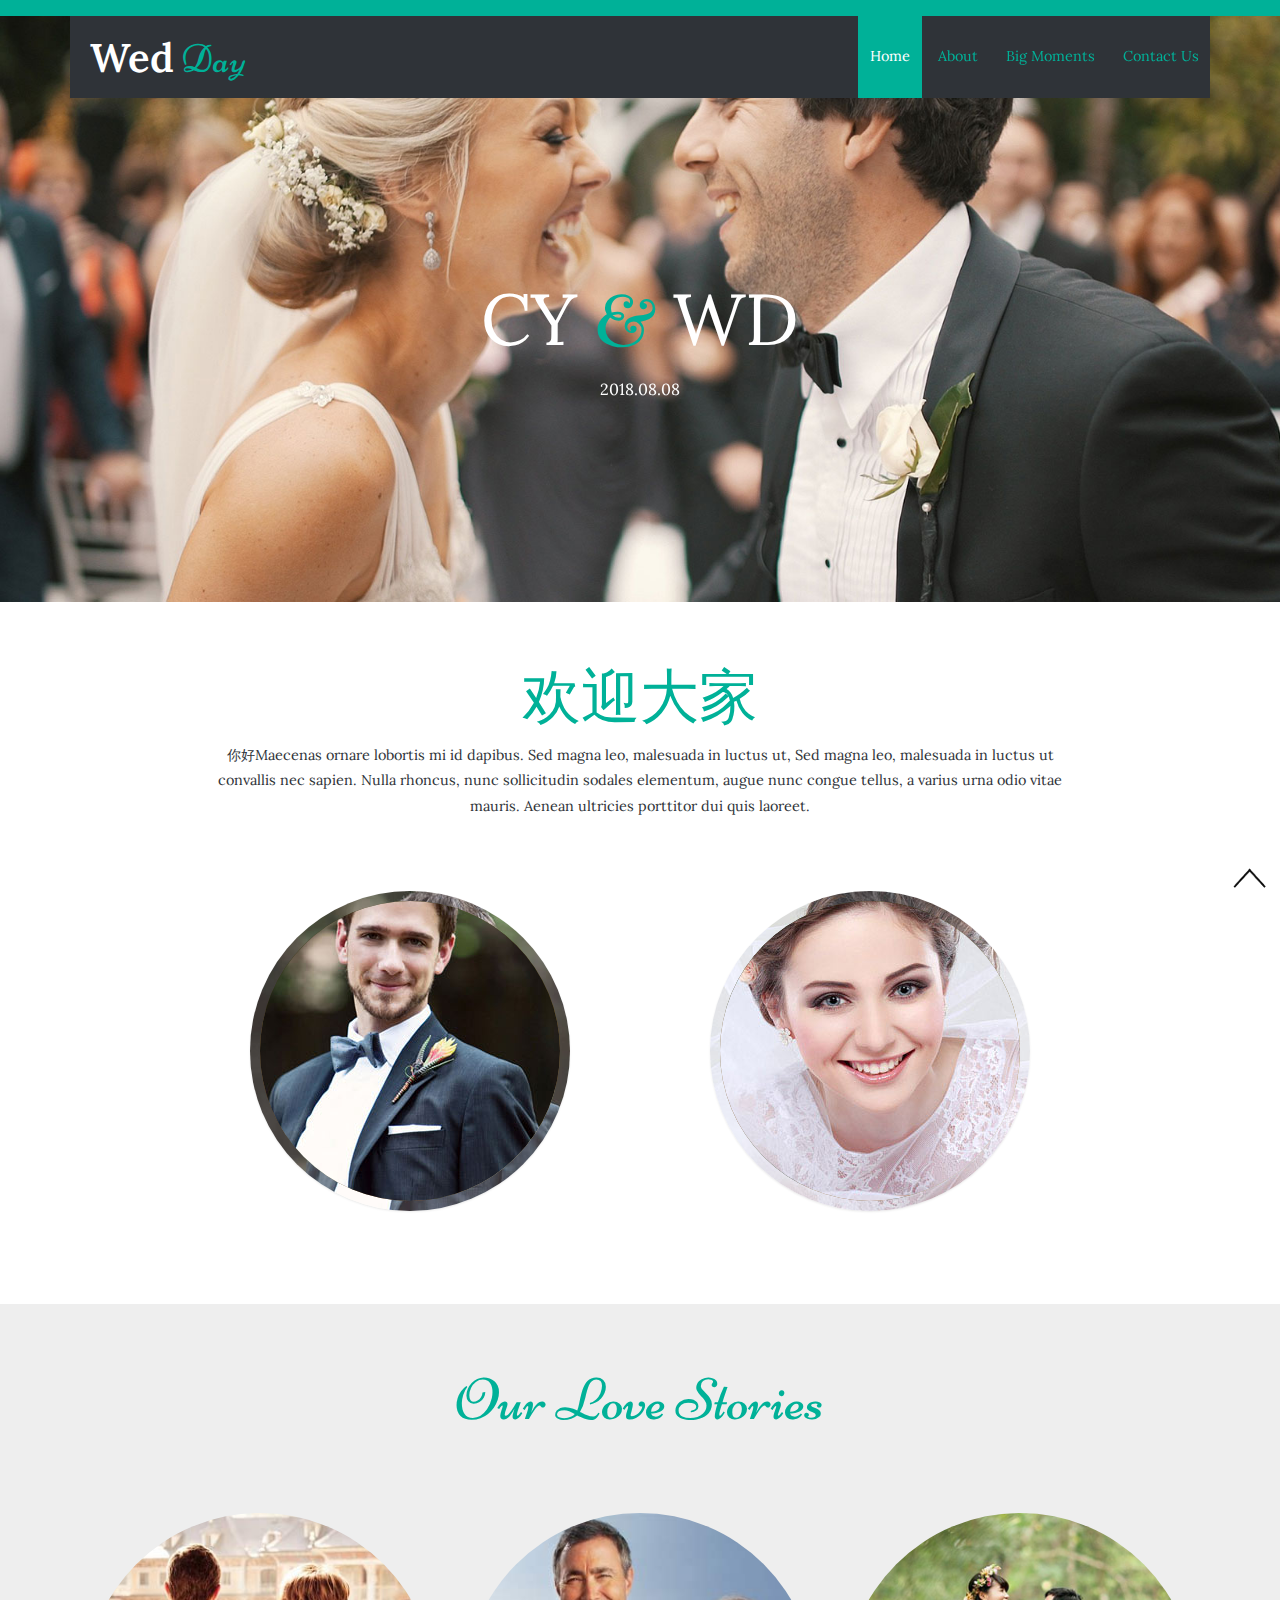
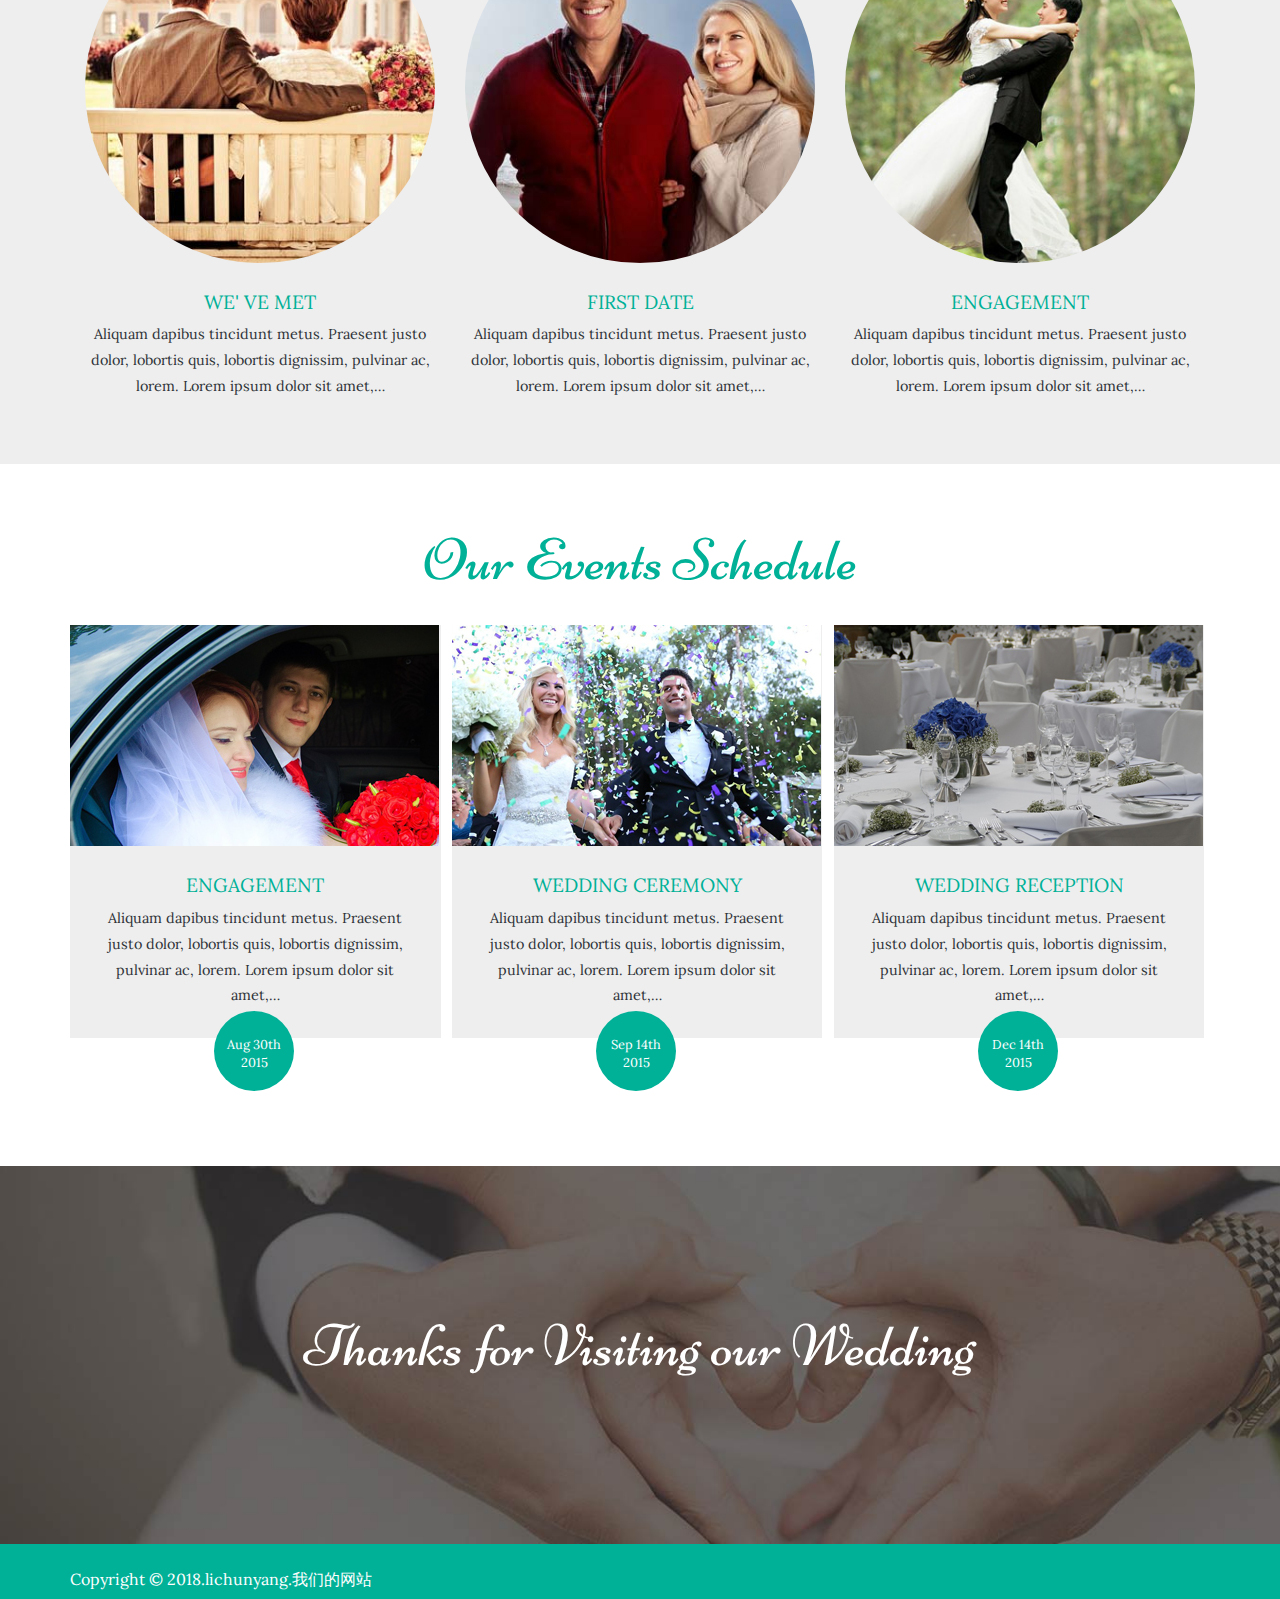
==== commit 4764d88e: "cc" ====
--- a/index.html
+++ b/index.html
@@ -12,7 +12,7 @@
 <link href="css/style.css" rel='stylesheet' type='text/css' />	
 <script src="js/jquery-1.11.1.min.js"></script>
 <!--webfonts-->
-  <link href='http://fonts.useso.com/css?family=Lora:400,400italic|Niconne' rel='stylesheet' type='text/css'>
+  <link href='http://fonts.googleapis.com/css?family=Lora:400,400italic|Niconne' rel='stylesheet' type='text/css'>
 <!--//webfonts-->
 </head>
 <body>
@@ -34,7 +34,7 @@
 								<ul class="nav">
 									<li class="hvr-sweep-to-bottom cap"><a href="index.html">Home</a></li>
 									<li class="hvr-sweep-to-bottom"><a href="about.html">About</a></li>
-									<li class="hvr-sweep-to-bottom"><a href="typography.html">Services</a></li>
+									<!--<li class="hvr-sweep-to-bottom"><a href="typography.html">Services</a></li>-->
 									<li class="hvr-sweep-to-bottom"><a href="moments.html">Big Moments</a></li>
 									<li class="hvr-sweep-to-bottom"><a href="contact.html">Contact Us</a></li>
 								</ul>
@@ -55,8 +55,8 @@
 					<ul class="rslides" id="slider4">
 							<li>
 								<div class="banner-info">
-									<h3>你好 <lable>&</lable> 你好</h3>
-									<p>Aug 30TH, 2015</p>
+									<h3>CY <lable>&</lable> WD</h3>
+									<p>2018.08.08</p>
 								</div>
 							</li>
 							<!--<li>-->
@@ -103,8 +103,8 @@
 	<!--/welcome-->
 	<div class="welcome-section">
 		<div class="container">
-		   <h2>Welcome Everyone</h2>
-		   <p>Maecenas ornare lobortis mi id dapibus. Sed magna leo, malesuada in luctus ut, Sed magna leo, malesuada in luctus ut convallis nec sapien. Nulla rhoncus, nunc sollicitudin sodales elementum, augue nunc congue tellus, a varius urna odio vitae mauris. Aenean ultricies porttitor dui quis laoreet.</p>
+		   <h2>欢迎大家</h2>
+		   <p>你好Maecenas ornare lobortis mi id dapibus. Sed magna leo, malesuada in luctus ut, Sed magna leo, malesuada in luctus ut convallis nec sapien. Nulla rhoncus, nunc sollicitudin sodales elementum, augue nunc congue tellus, a varius urna odio vitae mauris. Aenean ultricies porttitor dui quis laoreet.</p>
 			<div class="welcome-grids">
 			<ul class="ch-grid">
 					<li>
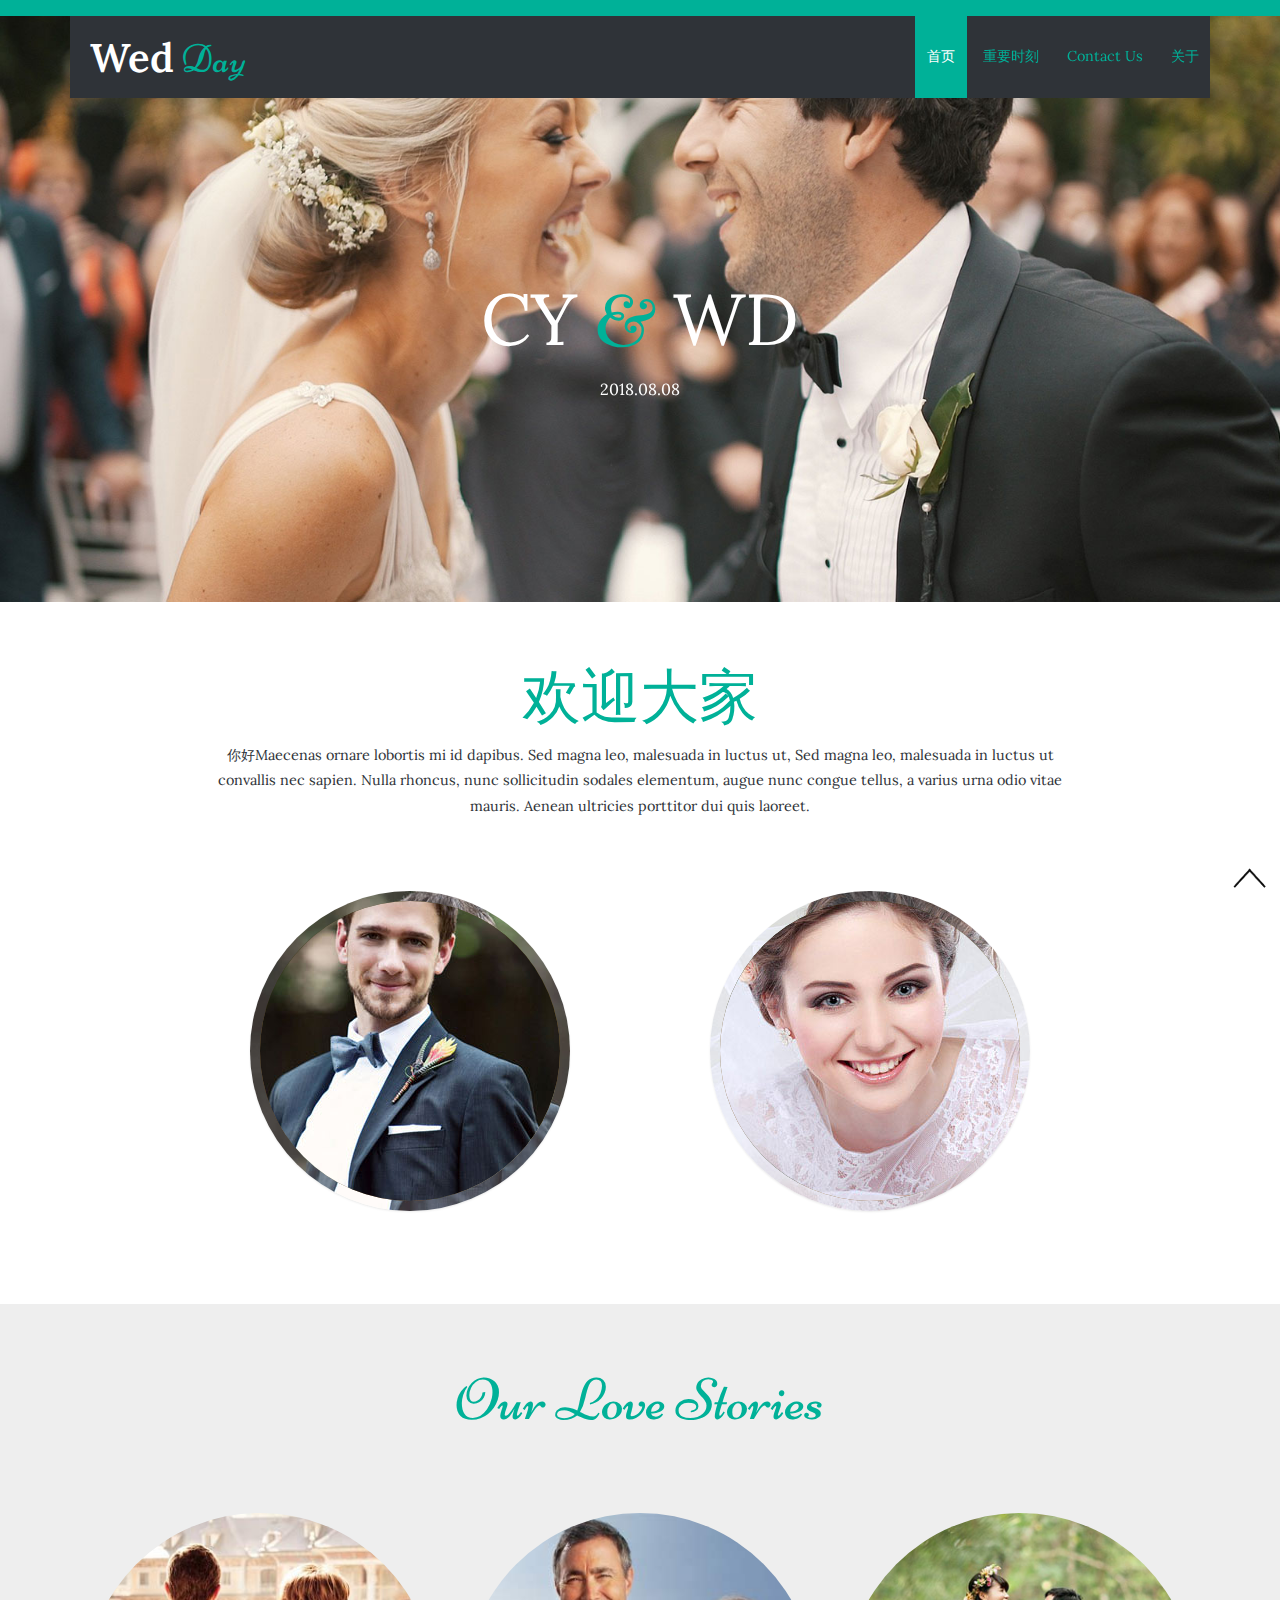
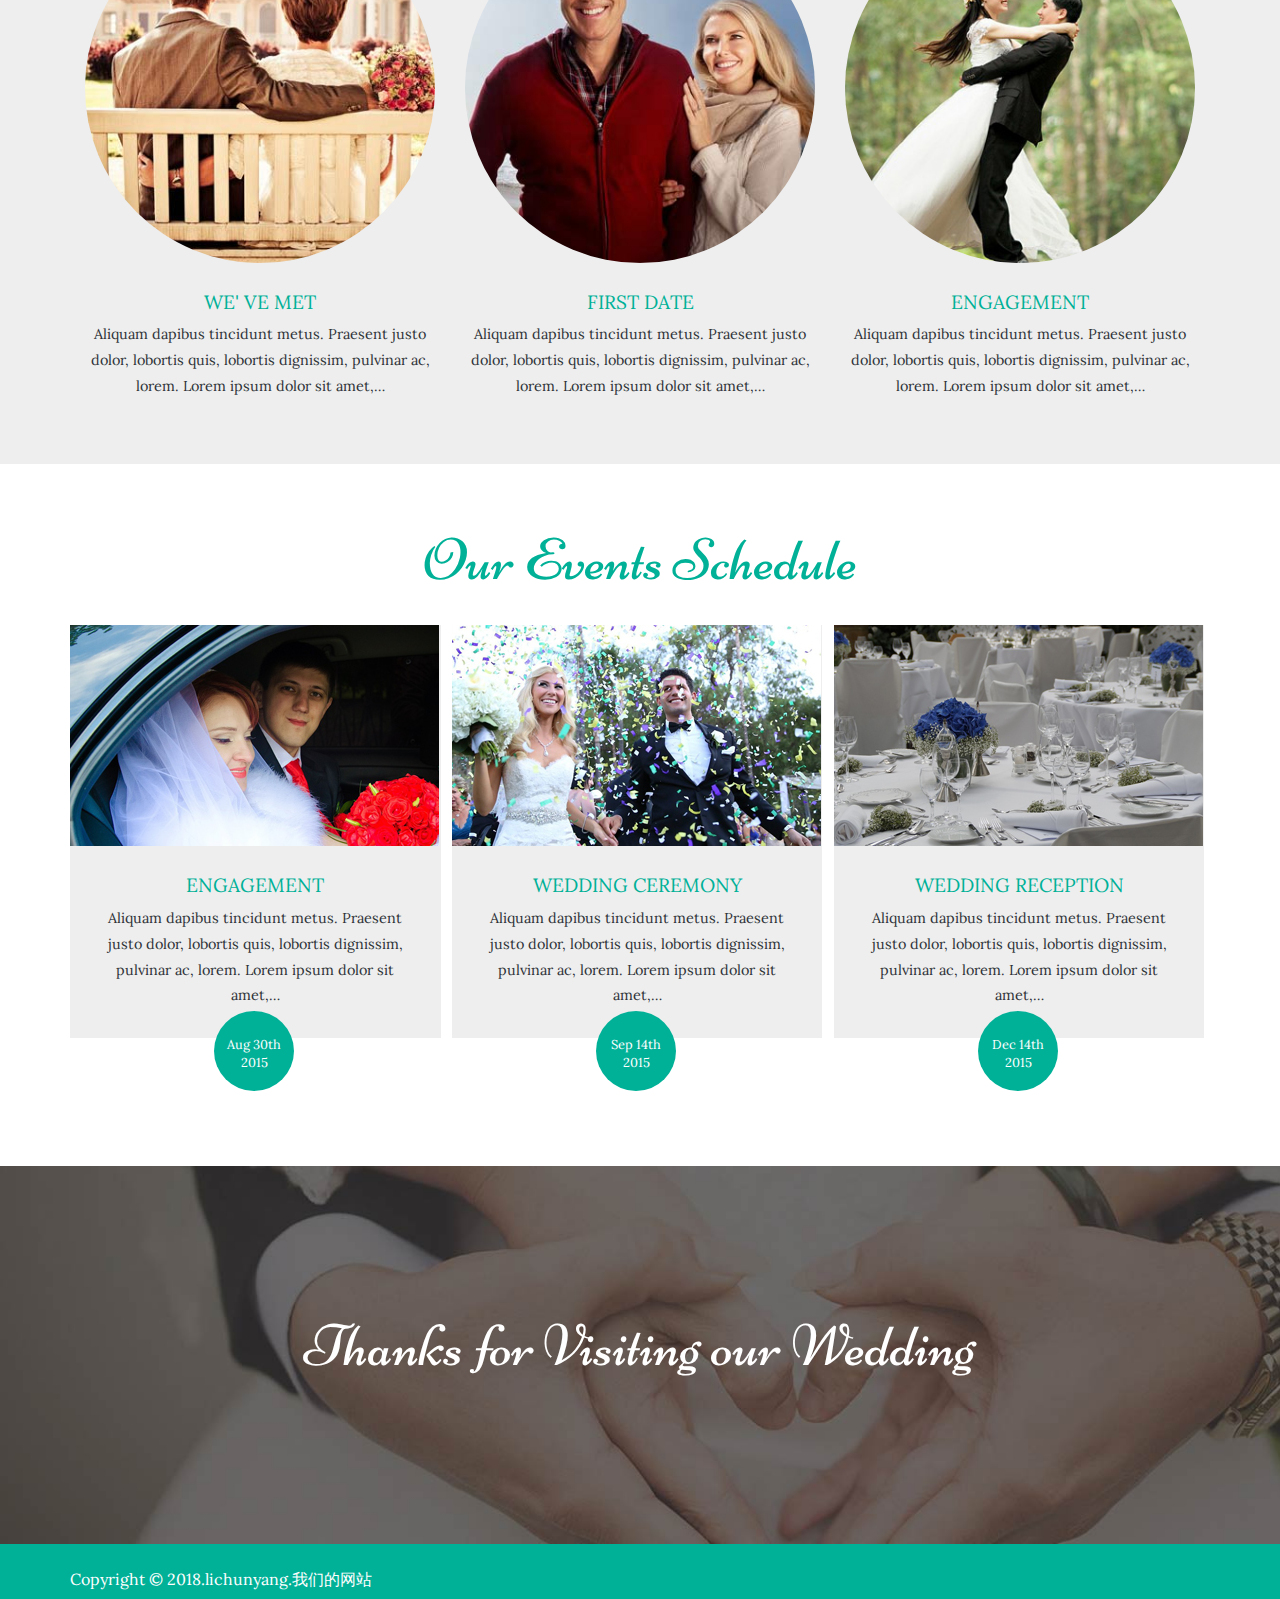
==== commit 98607acf: "cc" ====
--- a/index.html
+++ b/index.html
@@ -32,11 +32,11 @@
 					<span class="menu"></span>
 						<div class="top-menu">
 								<ul class="nav">
-									<li class="hvr-sweep-to-bottom cap"><a href="index.html">Home</a></li>
-									<li class="hvr-sweep-to-bottom"><a href="about.html">About</a></li>
+									<li class="hvr-sweep-to-bottom cap"><a href="index.html">首页</a></li>
 									<!--<li class="hvr-sweep-to-bottom"><a href="typography.html">Services</a></li>-->
-									<li class="hvr-sweep-to-bottom"><a href="moments.html">Big Moments</a></li>
+									<li class="hvr-sweep-to-bottom"><a href="moments.html">重要时刻</a></li>
 									<li class="hvr-sweep-to-bottom"><a href="contact.html">Contact Us</a></li>
+									<li class="hvr-sweep-to-bottom"><a href="about.html">关于</a></li>
 								</ul>
 								<div class="clearfix"></div>
 						</div>
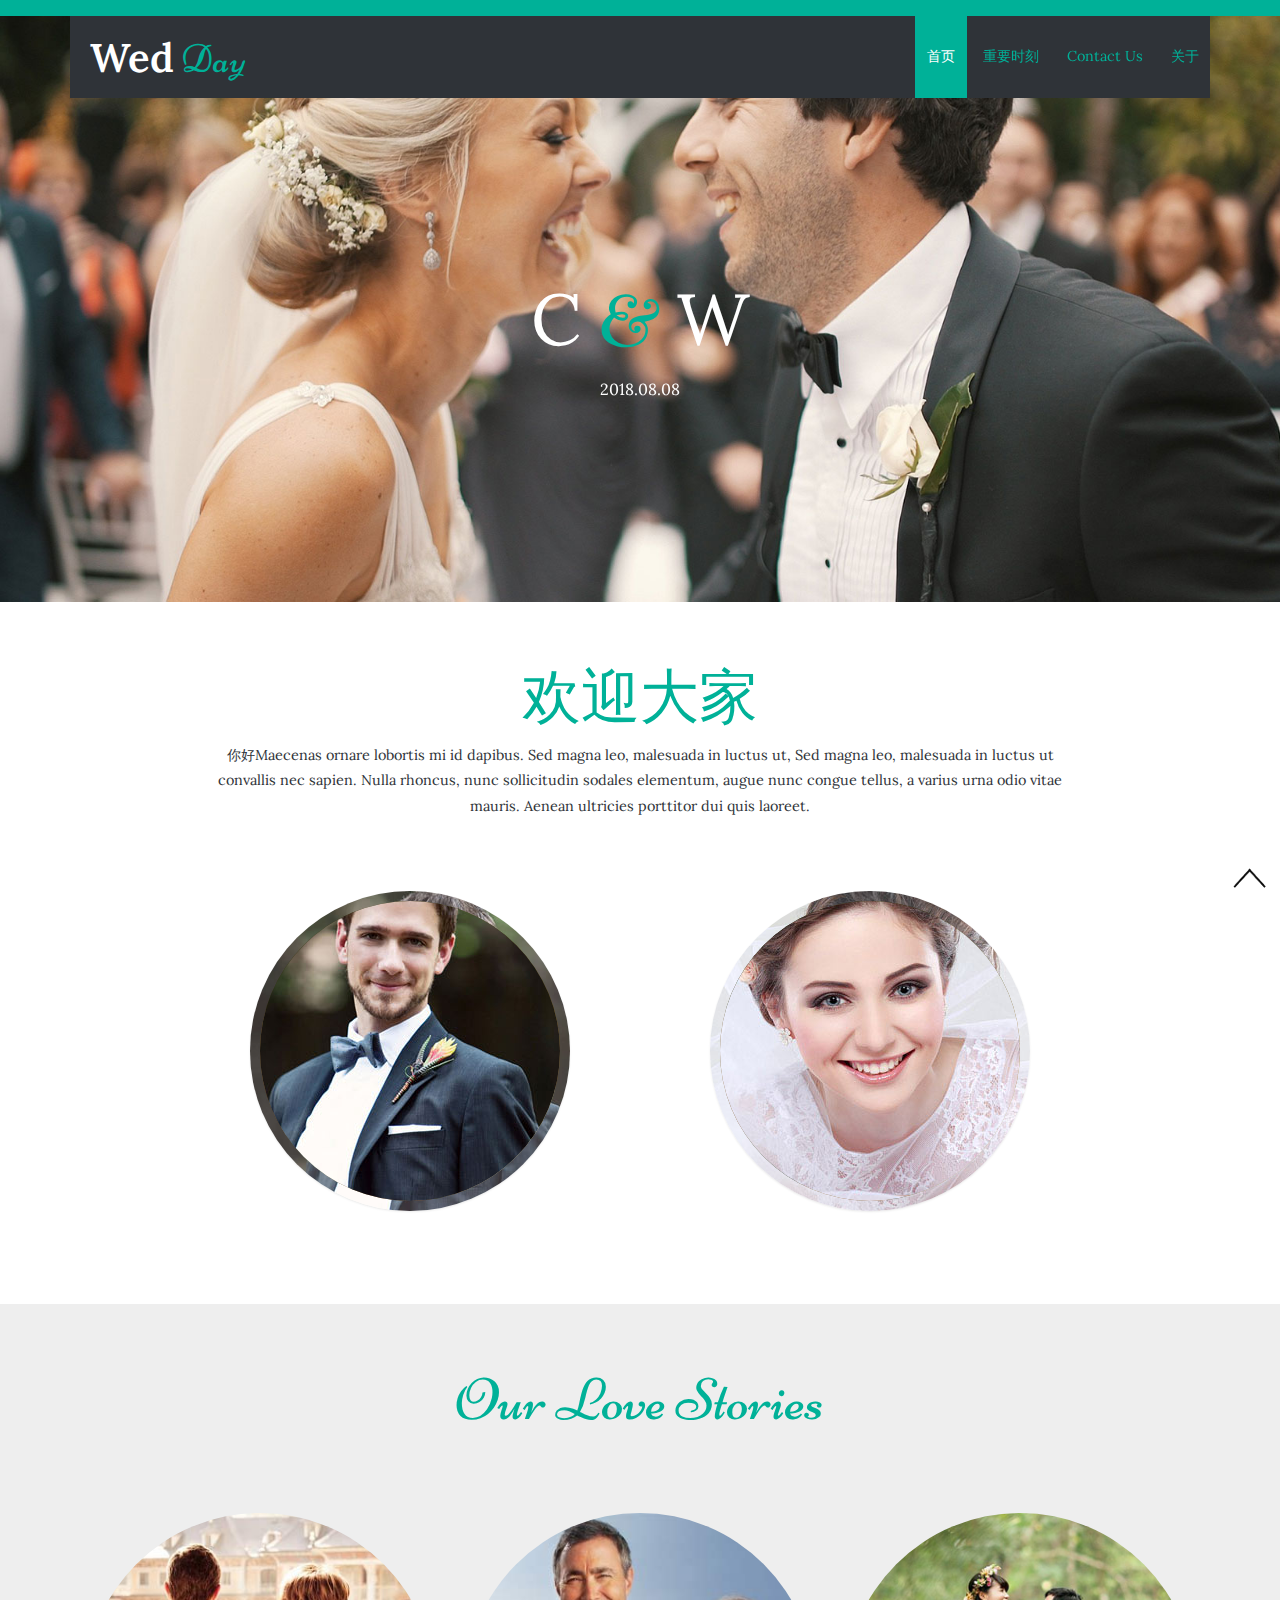
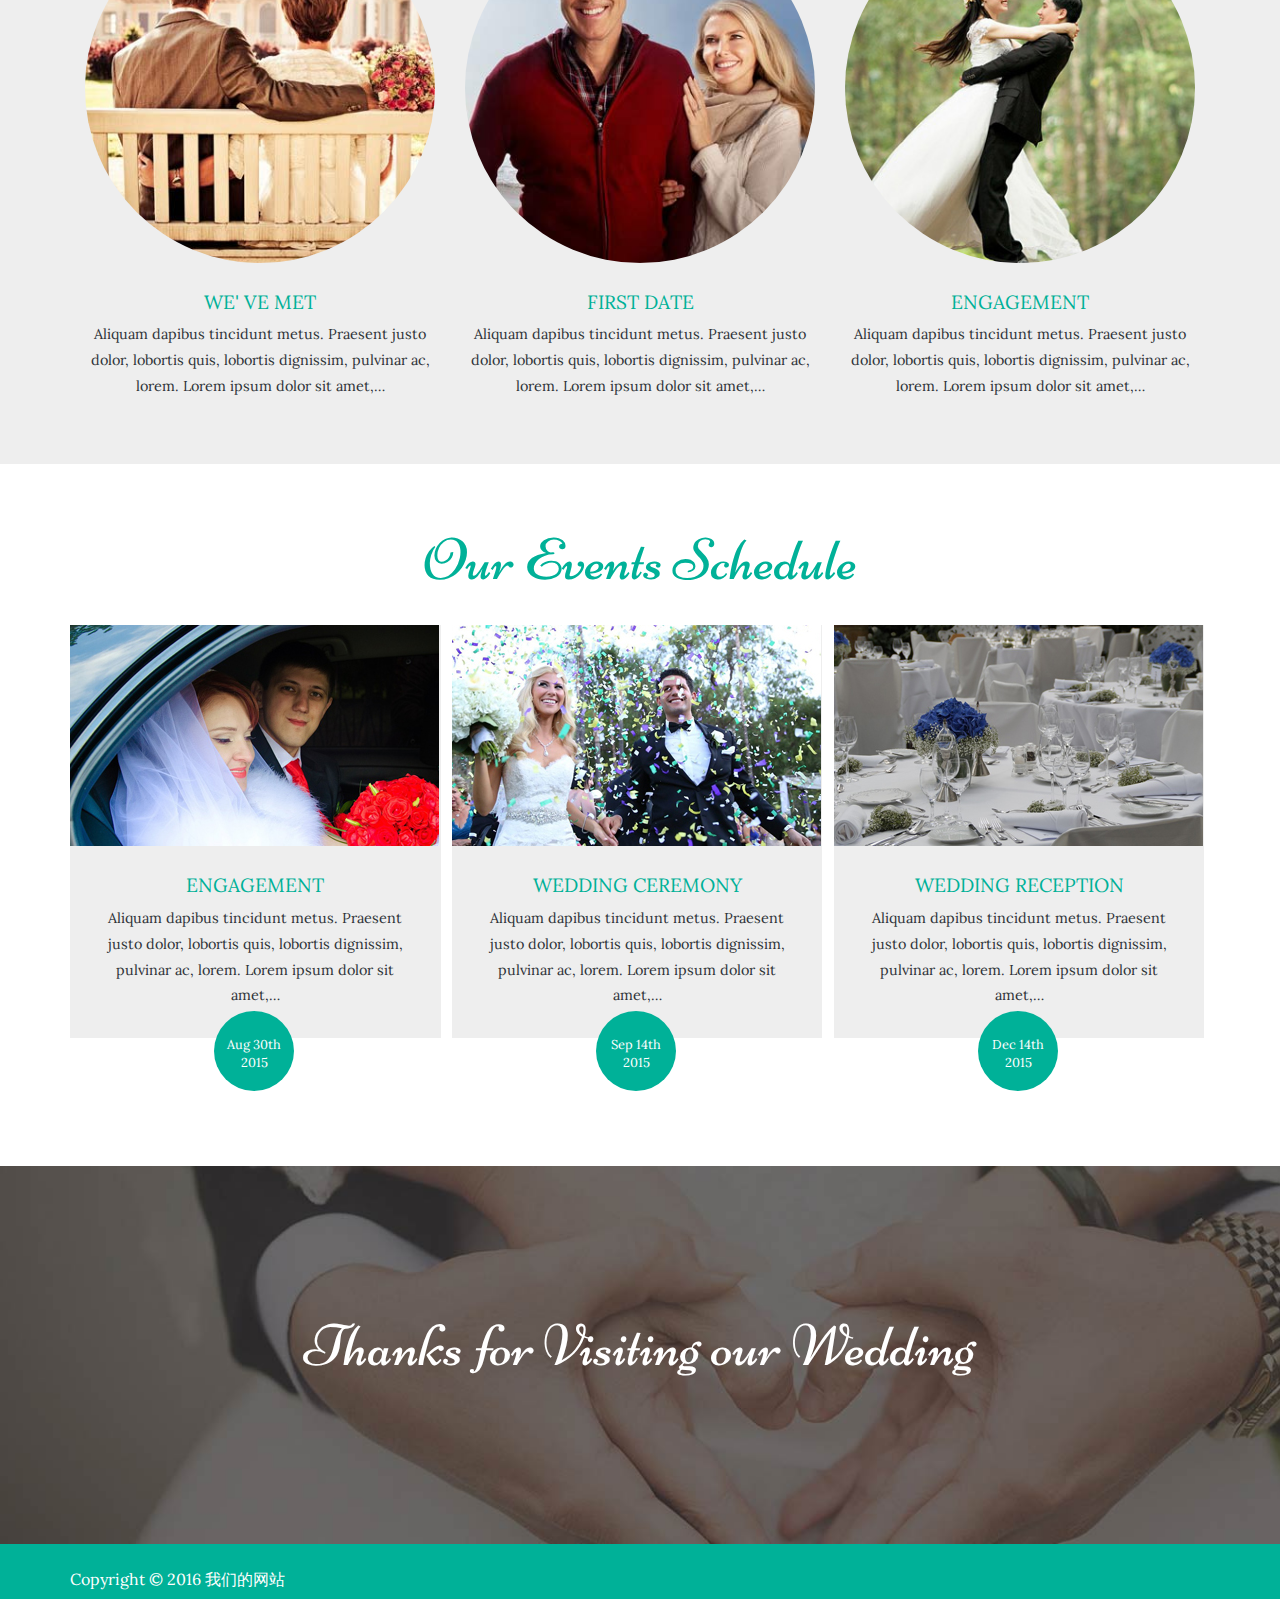
==== commit 34ed3c25: "cc" ====
--- a/index.html
+++ b/index.html
@@ -26,36 +26,38 @@
 <div class="banner">
 		<div class="container">
 			<div class="banner-navigation">
-					<div class="logo">
-						<a href="index.html"><h1>Wed<span> Day</span></h1></a>
-					</div>
-					<span class="menu"></span>
-						<div class="top-menu">
-								<ul class="nav">
-									<li class="hvr-sweep-to-bottom cap"><a href="index.html">首页</a></li>
-									<!--<li class="hvr-sweep-to-bottom"><a href="typography.html">Services</a></li>-->
-									<li class="hvr-sweep-to-bottom"><a href="moments.html">重要时刻</a></li>
-									<li class="hvr-sweep-to-bottom"><a href="contact.html">Contact Us</a></li>
-									<li class="hvr-sweep-to-bottom"><a href="about.html">关于</a></li>
-								</ul>
-								<div class="clearfix"></div>
-						</div>
-					<!--script-for-menu-->
-								<script>
-									$("span.menu").click(function(){
-										$(".top-menu ul").slideToggle("slow" , function(){
-										});
-									});
-								</script>
-					<!--script-for-menu-->
+                <div class="logo">
+                    <a href="index.html"><h1>Wed<span> Day</span></h1></a>
+                </div>
+                <span class="menu"></span>
+                <div class="top-menu">
+                    <ul class="nav">
+                        <li class="hvr-sweep-to-bottom cap"><a href="index.html">首页</a></li>
+                        <!--<li class="hvr-sweep-to-bottom"><a href="typography.html">Services</a></li>-->
+                        <li class="hvr-sweep-to-bottom"><a href="moments.html">重要时刻</a></li>
+                        <li class="hvr-sweep-to-bottom"><a href="contact.html">Contact Us</a></li>
+                        <li class="hvr-sweep-to-bottom"><a href="about.html">关于</a></li>
+                    </ul>
+                    <div class="clearfix"></div>
+                </div>
+
+                <!--script-for-menu-->
+                <script>
+                    $("span.menu").click(function(){
+                        $(".top-menu ul").slideToggle("slow" , function(){
+                        });
+                    });
+                </script>
+                <!--script-for-menu-->
 
 				<div class="clearfix"></div>
 			</div>
+
 				<div  id="top" class="callbacks_container">
 					<ul class="rslides" id="slider4">
 							<li>
 								<div class="banner-info">
-									<h3>CY <lable>&</lable> WD</h3>
+									<h3>C <lable>&</lable> W</h3>
 									<p>2018.08.08</p>
 								</div>
 							</li>
@@ -113,7 +115,7 @@
 								<div class="ch-info">
 									<div class="ch-info-front ch-img-1"></div>
 									<div class="ch-info-back">
-										<h4>Michael</h4>
+										<h4>C</h4>
 										<h5>Groom</h5>
 									</div>	
 								</div>
@@ -126,7 +128,7 @@
 								<div class="ch-info">
 									<div class="ch-info-front ch-img-2"></div>
 									<div class="ch-info-back">
-										<h4>Annie</h4>
+										<h4>W</h4>
 										<h5>Bride</h5>
 									</div>
 								</div>
@@ -198,7 +200,7 @@
 	<div class="footer">
 		  <div class="container">
 			 <div class="copy">
-		              <p>Copyright &copy; 2018.lichunyang.我们的网站</a></p>
+		              <p>Copyright &copy; 2016 我们的网站</p>
 		      </div>
 			<div class="clearfix"></div>
 		 </div>
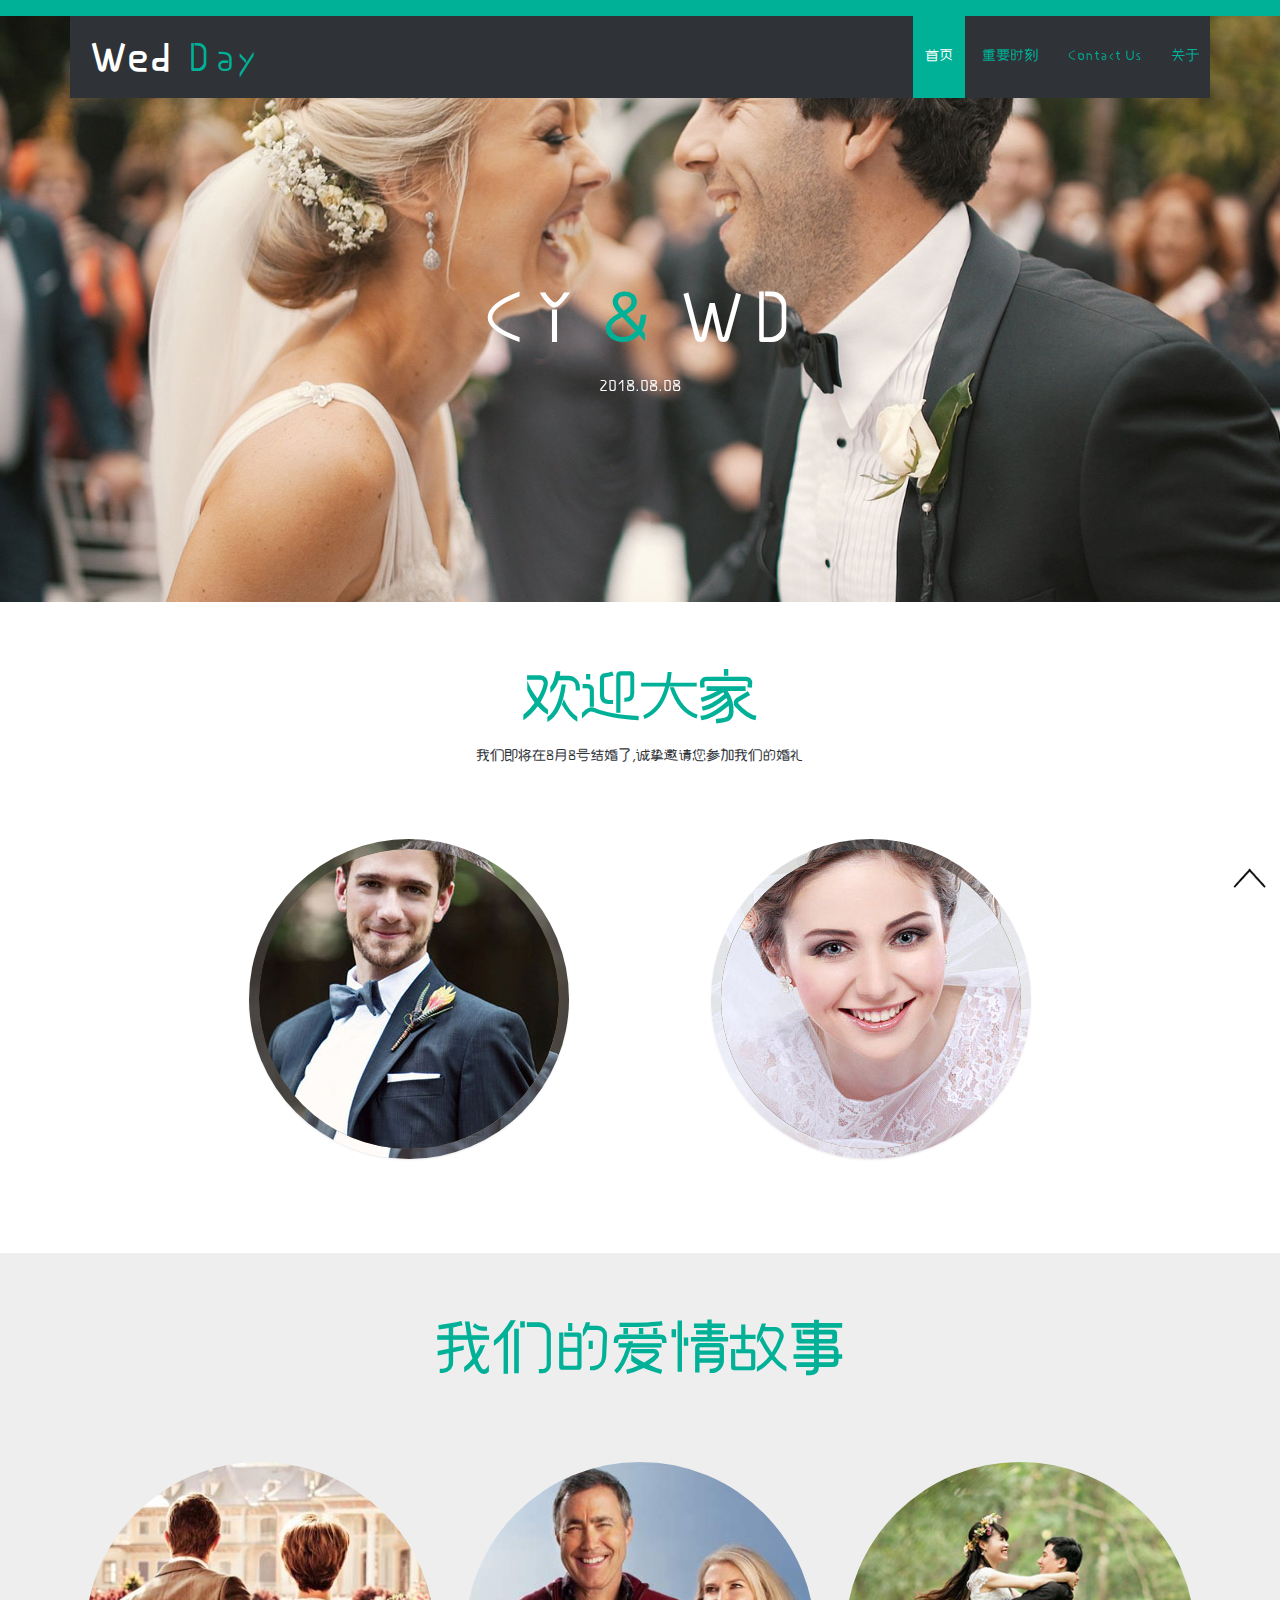
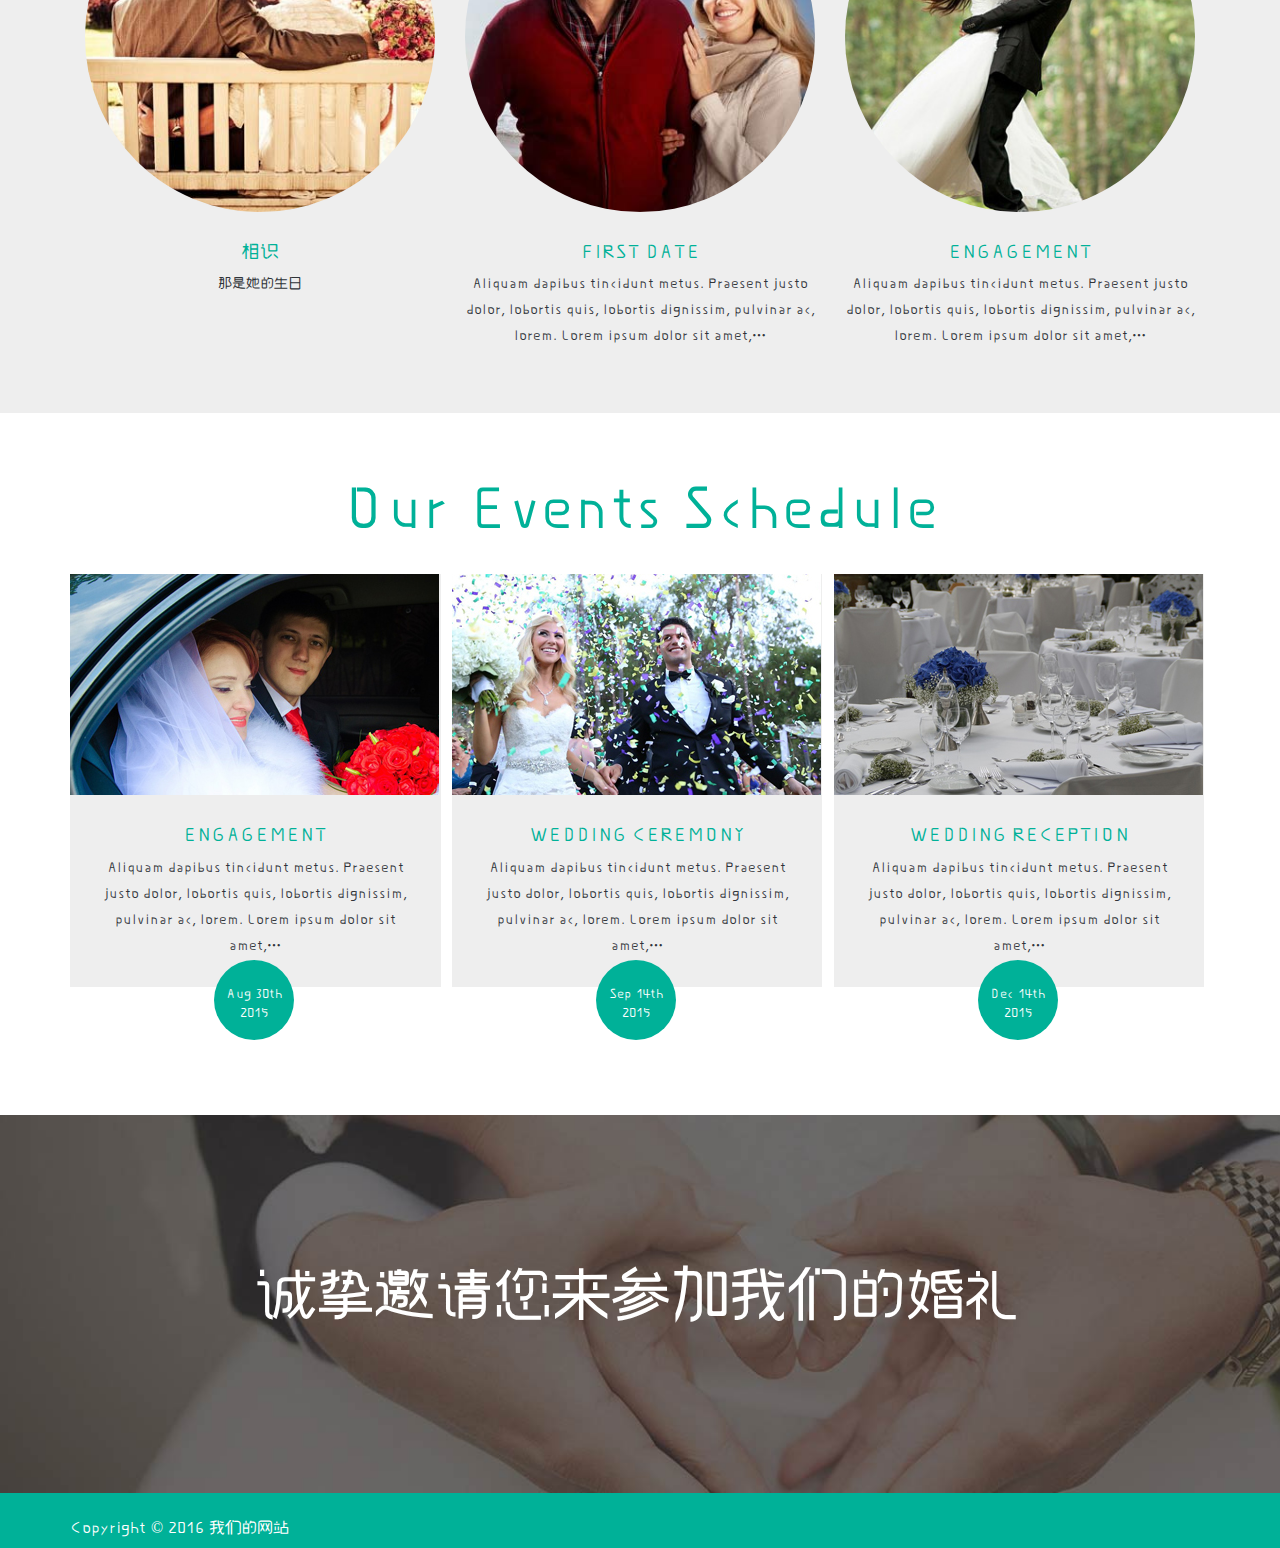
==== commit bdeb1cf5: "cc" ====
--- a/index.html
+++ b/index.html
@@ -1,20 +1,22 @@
 <!DOCTYPE HTML>
+
 <html>
 <head>
-<title>Home</title>
-<meta name="viewport" content="width=device-width, initial-scale=1">
-<meta http-equiv="Content-Type" content="text/html; charset=utf-8" />
-<meta name="keywords" content="Wed Day Responsive web template, Bootstrap Web Templates, Flat Web Templates, Andriod Compatible web template, 
-Smartphone Compatible web template, free webdesigns for Nokia, Samsung, LG, SonyErricsson, Motorola web design" />
-<script type="applijewelleryion/x-javascript"> addEventListener("load", function() { setTimeout(hideURLbar, 0); }, false); function hideURLbar(){ window.scrollTo(0,1); } </script>
-<link href="css/bootstrap.css" rel='stylesheet' type='text/css' />
-<!-- Custom Theme files -->
-<link href="css/style.css" rel='stylesheet' type='text/css' />	
-<script src="js/jquery-1.11.1.min.js"></script>
-<!--webfonts-->
-  <link href='http://fonts.googleapis.com/css?family=Lora:400,400italic|Niconne' rel='stylesheet' type='text/css'>
-<!--//webfonts-->
+    <title>首页</title>
+    <meta name="viewport" content="width=device-width, initial-scale=1">
+    <meta http-equiv="Content-Type" content="text/html; charset=utf-8" />
+    <meta name="keywords" content="Wed Day Responsive web template, Bootstrap Web Templates, Flat Web Templates, Andriod Compatible web template,
+    Smartphone Compatible web template, free webdesigns for Nokia, Samsung, LG, SonyErricsson, Motorola web design" />
+    <script type="applijewelleryion/x-javascript"> addEventListener("load", function() { setTimeout(hideURLbar, 0); }, false); function hideURLbar(){ window.scrollTo(0,1); } </script>
+    <link href="css/bootstrap.css" rel='stylesheet' type='text/css' />
+    <!-- Custom Theme files -->
+    <link href="css/style.css" rel='stylesheet' type='text/css' />
+    <script src="js/jquery-1.11.1.min.js"></script>
+    <!--webfonts-->
+	<link href='http://fonts.googleapis.com/css?family=Lora:400,400italic|Niconne' rel='stylesheet' type='text/css'>
+    <!--//webfonts-->
 </head>
+
 <body>
 <!--start-home-->
 <!-- header -->	
@@ -57,7 +59,7 @@
 					<ul class="rslides" id="slider4">
 							<li>
 								<div class="banner-info">
-									<h3>C <lable>&</lable> W</h3>
+									<h3>CY <lable>&</lable> WD</h3>
 									<p>2018.08.08</p>
 								</div>
 							</li>
@@ -106,7 +108,7 @@
 	<div class="welcome-section">
 		<div class="container">
 		   <h2>欢迎大家</h2>
-		   <p>你好Maecenas ornare lobortis mi id dapibus. Sed magna leo, malesuada in luctus ut, Sed magna leo, malesuada in luctus ut convallis nec sapien. Nulla rhoncus, nunc sollicitudin sodales elementum, augue nunc congue tellus, a varius urna odio vitae mauris. Aenean ultricies porttitor dui quis laoreet.</p>
+		   <p>我们即将在8月8号结婚了，诚挚邀请您参加我们的婚礼</p>
 			<div class="welcome-grids">
 			<ul class="ch-grid">
 					<li>
@@ -115,8 +117,8 @@
 								<div class="ch-info">
 									<div class="ch-info-front ch-img-1"></div>
 									<div class="ch-info-back">
-										<h4>C</h4>
-										<h5>Groom</h5>
+										<h4>CY</h4>
+										<h5>新郎</h5>
 									</div>	
 								</div>
 							</div>
@@ -128,8 +130,8 @@
 								<div class="ch-info">
 									<div class="ch-info-front ch-img-2"></div>
 									<div class="ch-info-back">
-										<h4>W</h4>
-										<h5>Bride</h5>
+										<h4>WD</h4>
+										<h5>新娘</h5>
 									</div>
 								</div>
 							</div>
@@ -142,12 +144,12 @@
 	</div>
 	<div class="story-section">
 		<div class="container">
-		       <h3>Our Love Stories</h3>
+		       <h3>我们的爱情故事</h3>
 			<div class="story-grids">
 				<div class="col-md-4 story-grid">
 					 <img src="images/story1.jpg" class="img-responsive" alt="" />
-					 <h4>WE' VE MET</h4>
-					<p>Aliquam dapibus tincidunt metus. Praesent justo dolor, lobortis quis, lobortis dignissim, pulvinar ac, lorem. Lorem ipsum dolor sit amet,…</p>
+					 <h4>相识</h4>
+					<p>那是她的生日</p>
 				</div>
 				<div class="col-md-4 story-grid">
 					 <img src="images/story2.jpg" class="img-responsive" alt="" />
@@ -193,14 +195,14 @@
 <!--/bottom-section-->
 	<div class="bottom-section">
 		<div class="container">
-		    <h3>Thanks for Visiting our Wedding</h3>
+		    <h3>诚挚邀请您来参加我们的婚礼</h3>
 		</div>
 	</div>
 <!--footer-->
 	<div class="footer">
 		  <div class="container">
 			 <div class="copy">
-		              <p>Copyright &copy; 2016 我们的网站</p>
+                 <p>Copyright &copy; 2016 我们的网站</p>
 		      </div>
 			<div class="clearfix"></div>
 		 </div>
--- a/css/style.css
+++ b/css/style.css
@@ -4,8 +4,25 @@
 License: Creative Commons Attribution 3.0 Unported
 License URL: http://creativecommons.org/licenses/by/3.0/
 --*/
+@font-face {
+    /* font-properties */
+    font-family: Filxgirl;
+    src:url('../Filxgirl.TTF')
+}
+@font-face {
+    /* font-properties */
+    font-family: JHC;
+    src:url('../jhc.ttf')
+}
+@font-face {
+    /* font-properties */
+    font-family: zlyy;
+    src:url('../zlyy.otf')
+    /*src:url('../jhc.ttf')*/
+}
 html, body{
-font-family: 'Lora', serif;
+    /*font-family: 'Lora', serif;*/
+    font-family: zlyy;
 	font-size: 100%;
 	background: #FFf;
 }
@@ -47,7 +64,8 @@
  font-size:2.5em;
  padding: 0.5em 0.3em 0 0.5em;
  font-weight:600;
- font-family: 'Lora', serif;
+ /*font-family: 'Lora', serif;*/
+    font-family: zlyy;
  }
 .logo  a h1:hover{
  color:#fff;	
@@ -55,7 +73,8 @@
 }
 .logo  a h1 span{
  color:#00b198;
- font-family: 'Niconne', cursive;
+ /*font-family: 'Niconne', cursive;*/
+    font-family: zlyy;
  font-weight:400;
 }
 /*-- header --*/
@@ -464,11 +483,13 @@
   font-size:5em;
   font-weight:400;
   z-index: 999;
-  font-family: 'Lora', serif;
+  /*font-family: 'Lora', serif;*/
+    font-family: zlyy;
 }
 .banner-info h3 lable{
-  font-family: 'Niconne', cursive;
-  color:#00B198;
+  /*font-family: 'Niconne', cursive;*/
+    font-family: zlyy;
+    color:#00B198;
 }
 .banner-info p{
   color: #fff;
@@ -485,7 +506,8 @@
   
 }
 .welcome-section h2{
- font-family: 'Niconne', cursive;
+ /*font-family: 'Niconne', cursive;*/
+    font-family: zlyy;
   color:#00B198;
   font-size:4em;
   font-weight:400;
@@ -670,7 +692,8 @@
   color: #fff;
   margin: 15% auto;
   text-align: center;
-  font-family: 'Niconne', cursive;
+  /*font-family: 'Niconne', cursive;*/
+    font-family: zlyy;
 }
 /*---story-grids--*/
 .story-section {
@@ -678,7 +701,8 @@
   background-color: #eee;
 }
 .story-section h3 {
-  font-family: 'Niconne', cursive;
+  /*font-family: 'Niconne', cursive;*/
+    font-family: zlyy;
   color: #00B198;
   font-size: 4em;
   font-weight: 400;
@@ -717,7 +741,8 @@
   margin-top: 2em;
 }
 .event-section h3{
- font-family: 'Niconne', cursive;
+ /*font-family: 'Niconne', cursive;*/
+    font-family: zlyy;
   color: #00B198;
   font-size: 4em;
   font-weight: 400;
@@ -787,7 +812,8 @@
   text-align: center;
 }
 .about-section  h3{
-  font-family: 'Niconne', cursive;
+  /*font-family: 'Niconne', cursive;*/
+    font-family: zlyy;
   color: #00B198;
   font-size: 4em;
   font-weight: 400;
@@ -808,7 +834,8 @@
   padding: 0 2px;
 }
 .people-grides  h3 {
-  font-family: 'Niconne', cursive;
+  /*font-family: 'Niconne', cursive;*/
+    font-family: zlyy;
   color: #00B198;
   font-size: 4em;
   font-weight: 400;
@@ -854,7 +881,8 @@
    padding:4em 0;
 }
 h3.type  {
-  font-family: 'Niconne', cursive;
+  /*font-family: 'Niconne', cursive;*/
+    font-family: zlyy;
   color: #00B198;
   font-size: 4em;
   font-weight: 400;
@@ -1001,7 +1029,8 @@
   margin-top: 2em;
 }
 .moments h3{
-  font-family: 'Niconne', cursive;
+  /*font-family: 'Niconne', cursive;*/
+    font-family: zlyy;
   color: #00B198;
   font-size: 4em;
   font-weight: 400;
@@ -1023,7 +1052,8 @@
   padding: 4em 0;
 }
 .signup-section h3{
-  font-family: 'Niconne', cursive;
+  /*font-family: 'Niconne', cursive;*/
+    font-family: zlyy;
   color: #00B198;
   font-size: 4em;
   font-weight: 400;
@@ -1381,7 +1411,8 @@
  padding:4em 0;
 }
 .contact h3 {
-  font-family: 'Niconne', cursive;
+  /*font-family: 'Niconne', cursive;*/
+    font-family: zlyy;
   color: #00B198;
   font-size: 4em;
   font-weight: 400;
